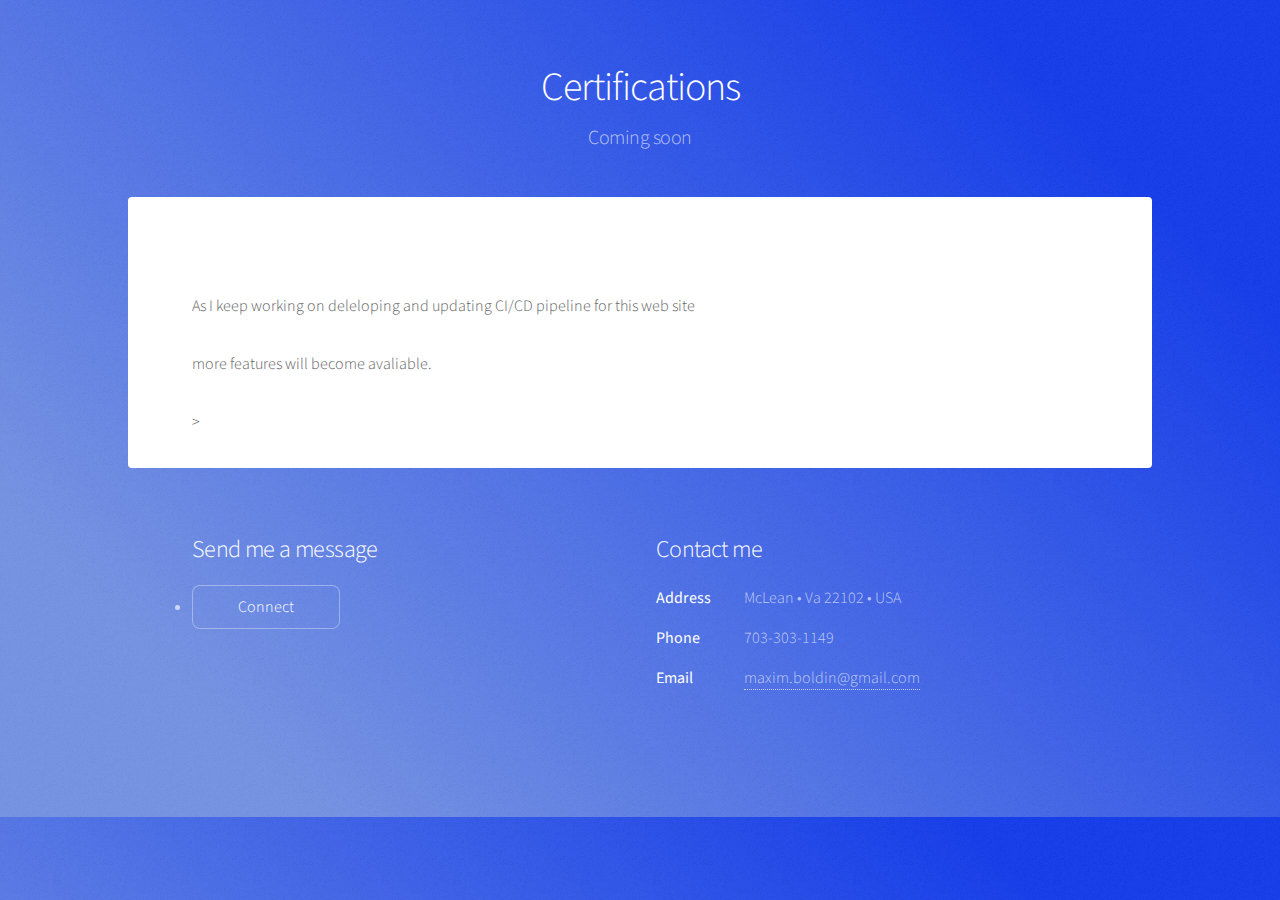
==== certifications.html @ 424fba01 "new website" ====
<!DOCTYPE HTML>
<html>
	<head>
		<title>Generic - Stellar by HTML5 UP</title>
		<meta charset="utf-8" />
		<meta name="viewport" content="width=device-width, initial-scale=1, user-scalable=no" />
		<link rel="stylesheet" href="assets/css/main.css" />
		<noscript><link rel="stylesheet" href="assets/css/noscript.css" /></noscript>
	</head>
	<body class="is-preload">

		<!-- Wrapper -->
			<div id="wrapper">

				<!-- Header -->
					<header id="header">
						<h1>Certifications</h1>
						<p> Coming soon</p>
					</header>

				<!-- Main -->
					<div id="main">

						<!-- Content -->
							<section id="content" class="main">
								
							</p> As I keep working on deleloping and updating CI/CD pipeline for this web site </p>
						</p>more features will become avaliable.</p>>
							</section>

					</div>

				<!-- Footer -->
					<footer id="footer">
						<section>
							<h2>Send me a message</h2>
							
								<li><a href="contact.html" class="button">Connect</a></li>
							</ul>
						</section>
						<section>
							<h2>Contact me</h2>
							<dl class="alt">
								<dt>Address</dt>
								<dd>McLean &bull; Va 22102 &bull; USA</dd>
								<dt>Phone</dt>
								<dd>703-303-1149</dd>
								<dt>Email</dt>
								<dd><a href="#">maxim.boldin@gmail.com</a></dd>
							</dl>
							<ul class="icons">
								
							</ul>
						</section>
					</footer>

			</div>

		<!-- Scripts -->
			<script src="assets/js/jquery.min.js"></script>
			<script src="assets/js/jquery.scrollex.min.js"></script>
			<script src="assets/js/jquery.scrolly.min.js"></script>
			<script src="assets/js/browser.min.js"></script>
			<script src="assets/js/breakpoints.min.js"></script>
			<script src="assets/js/util.js"></script>
			<script src="assets/js/main.js"></script>

	</body>
</html>
---- assets/css/main.css ----
@import url(fontawesome-all.min.css);
@import 'https://fonts.googleapis.com/css?family=Source+Sans+Pro:300,400';

/*
	Stellar by HTML5 UP
	html5up.net | @ajlkn
	Free for personal and commercial use under the CCA 3.0 license (html5up.net/license)
*/

html, body, div, span, applet, object,
iframe, h1, h2, h3, h4, h5, h6, p, blockquote,
pre, a, abbr, acronym, address, big, cite,
code, del, dfn, em, img, ins, kbd, q, s, samp,
small, strike, strong, sub, sup, tt, var, b,
u, i, center, dl, dt, dd, ol, ul, li, fieldset,
form, label, legend, table, caption, tbody,
tfoot, thead, tr, th, td, article, aside,
canvas, details, embed, figure, figcaption,
footer, header, hgroup, menu, nav, output, ruby,
section, summary, time, mark, audio, video {
	margin: 0;
	padding: 0;
	border: 0;
	font-size: 100%;
	font: inherit;
	vertical-align: baseline;}

article, aside, details, figcaption, figure,
footer, header, hgroup, menu, nav, section {
	display: block;}

body {
	line-height: 1;
}

ol, ul {
	list-style: none;
}

blockquote, q {
	quotes: none;
}

	blockquote:before, blockquote:after, q:before, q:after {
		content: '';
		content: none;
	}

table {
	border-collapse: collapse;
	border-spacing: 0;
}

body {
	-webkit-text-size-adjust: none;
}

mark {
	background-color: transparent;
	color: inherit;
}

input::-moz-focus-inner {
	border: 0;
	padding: 0;
}

input, select, textarea {
	-moz-appearance: none;
	-webkit-appearance: none;
	-ms-appearance: none;
	appearance: none;
}

/* Basic */

	@-ms-viewport {
		width: device-width;
	}

	body {
		-ms-overflow-style: scrollbar;
	}

	@media screen and (max-width: 480px) {

		html, body {
			min-width: 320px;
		}

	}

	html {
		box-sizing: border-box;
	}

	*, *:before, *:after {
		box-sizing: inherit;
	}

	body {
		background-color: #3546e7;
		background-image: url("images/overlay.png"), -moz-linear-gradient(45deg, #7693e3 15%, #133beb 85%);
		background-image: url("images/overlay.png"), -webkit-linear-gradient(45deg, #7693e3 15%, #133beb 85%);
		background-image: url("images/overlay.png"), -ms-linear-gradient(45deg, #7693e3 15%, #133beb 85%);
		background-image: url("images/overlay.png"), linear-gradient(45deg, #7693e3 15%, #133beb 85%);
	}

		body.is-preload *, body.is-preload *:before, body.is-preload *:after {
			-moz-animation: none !important;
			-webkit-animation: none !important;
			-ms-animation: none !important;
			animation: none !important;
			-moz-transition: none !important;
			-webkit-transition: none !important;
			-ms-transition: none !important;
			transition: none !important;
		}

/* Type */

	body {
		background-color: #935d8c;
		color: rgba(255, 255, 255, 0.65);
	}

	body, input, select, textarea {
		font-family: "Source Sans Pro", Helvetica, sans-serif;
		font-size: 17pt;
		font-weight: 300;
		line-height: 1.65;
	}

		@media screen and (max-width: 1680px) {

			body, input, select, textarea {
				font-size: 14pt;
			}

		}

		@media screen and (max-width: 1280px) {

			body, input, select, textarea {
				font-size: 12pt;
			}

		}

		@media screen and (max-width: 360px) {

			body, input, select, textarea {
				font-size: 11pt;
			}

		}

	a {
		-moz-transition: color 0.2s ease, border-bottom 0.2s ease;
		-webkit-transition: color 0.2s ease, border-bottom 0.2s ease;
		-ms-transition: color 0.2s ease, border-bottom 0.2s ease;
		transition: color 0.2s ease, border-bottom 0.2s ease;
		text-decoration: none;
		border-bottom: dotted 1px;
		color: inherit;
	}

		a:hover {
			border-bottom-color: transparent;
		}

	strong, b {
		font-weight: 400;
	}

	em, i {
		font-style: italic;
	}

	p {
		margin: 0 0 2em 0;
	}

		p.content {
			-moz-columns: 20em 2;
			-webkit-columns: 20em 2;
			-ms-columns: 20em 2;
			columns: 20em 2;
			-moz-column-gap: 2em;
			-webkit-column-gap: 2em;
			-ms-column-gap: 2em;
			column-gap: 2em;
			text-align: justify;
		}

	h1, h2, h3, h4, h5, h6 {
		font-weight: 300;
		line-height: 1.5;
		margin: 0 0 0.7em 0;
		letter-spacing: -0.025em;
	}

		h1 a, h2 a, h3 a, h4 a, h5 a, h6 a {
			color: inherit;
			text-decoration: none;
		}

	h1 {
		font-size: 2.5em;
		line-height: 1.2;
	}

	h2 {
		font-size: 1.5em;
	}

	h3 {
		font-size: 1.25em;
	}

	h4 {
		font-size: 1.1em;
	}

	h5 {
		font-size: 0.9em;
	}

	h6 {
		font-size: 0.7em;
	}

	@media screen and (max-width: 736px) {

		h1 {
			font-size: 2em;
		}

	}

	sub {
		font-size: 0.8em;
		position: relative;
		top: 0.5em;
	}

	sup {
		font-size: 0.8em;
		position: relative;
		top: -0.5em;
	}

	blockquote {
		border-left: solid 4px;
		font-style: italic;
		margin: 0 0 2em 0;
		padding: 0.5em 0 0.5em 2em;
	}

	code {
		border-radius: 8px;
		border: solid 1px;
		font-family: "Courier New", monospace;
		font-size: 0.9em;
		margin: 0 0.25em;
		padding: 0.25em 0.65em;
	}

	pre {
		-webkit-overflow-scrolling: touch;
		font-family: "Courier New", monospace;
		font-size: 0.9em;
		margin: 0 0 2em 0;
	}

		pre code {
			display: block;
			line-height: 1.75;
			padding: 1em 1.5em;
			overflow-x: auto;
		}

	hr {
		border: 0;
		border-bottom: solid 1px;
		margin: 2em 0;
	}

		hr.major {
			margin: 3em 0;
		}

	.align-left {
		text-align: left;
	}

	.align-center {
		text-align: center;
	}

	.align-right {
		text-align: right;
	}

	input, select, textarea {
		color: #ffffff;
	}

	a:hover {
		color: #ffffff;
	}

	strong, b {
		color: #ffffff;
	}

	h1, h2, h3, h4, h5, h6 {
		color: #ffffff;
	}

	blockquote {
		border-left-color: rgba(255, 255, 255, 0.35);
	}

	code {
		background: rgba(255, 255, 255, 0.075);
		border-color: rgba(255, 255, 255, 0.35);
	}

	hr {
		border-bottom-color: rgba(255, 255, 255, 0.35);
	}

/* Row */

	.row {
		display: flex;
		flex-wrap: wrap;
		box-sizing: border-box;
		align-items: stretch;
	}

		.row > * {
			box-sizing: border-box;
		}

		.row.gtr-uniform > * > :last-child {
			margin-bottom: 0;
		}

		.row.aln-left {
			justify-content: flex-start;
		}

		.row.aln-center {
			justify-content: center;
		}

		.row.aln-right {
			justify-content: flex-end;
		}

		.row.aln-top {
			align-items: flex-start;
		}

		.row.aln-middle {
			align-items: center;
		}

		.row.aln-bottom {
			align-items: flex-end;
		}

		.row > .imp {
			order: -1;
		}

		.row > .col-1 {
			width: 8.33333%;
		}

		.row > .off-1 {
			margin-left: 8.33333%;
		}

		.row > .col-2 {
			width: 16.66667%;
		}

		.row > .off-2 {
			margin-left: 16.66667%;
		}

		.row > .col-3 {
			width: 25%;
		}

		.row > .off-3 {
			margin-left: 25%;
		}

		.row > .col-4 {
			width: 33.33333%;
		}

		.row > .off-4 {
			margin-left: 33.33333%;
		}

		.row > .col-5 {
			width: 41.66667%;
		}

		.row > .off-5 {
			margin-left: 41.66667%;
		}

		.row > .col-6 {
			width: 50%;
		}

		.row > .off-6 {
			margin-left: 50%;
		}

		.row > .col-7 {
			width: 58.33333%;
		}

		.row > .off-7 {
			margin-left: 58.33333%;
		}

		.row > .col-8 {
			width: 66.66667%;
		}

		.row > .off-8 {
			margin-left: 66.66667%;
		}

		.row > .col-9 {
			width: 75%;
		}

		.row > .off-9 {
			margin-left: 75%;
		}

		.row > .col-10 {
			width: 83.33333%;
		}

		.row > .off-10 {
			margin-left: 83.33333%;
		}

		.row > .col-11 {
			width: 91.66667%;
		}

		.row > .off-11 {
			margin-left: 91.66667%;
		}

		.row > .col-12 {
			width: 100%;
		}

		.row > .off-12 {
			margin-left: 100%;
		}

		.row.gtr-0 {
			margin-top: 0;
			margin-left: 0em;
		}

			.row.gtr-0 > * {
				padding: 0 0 0 0em;
			}

			.row.gtr-0.gtr-uniform {
				margin-top: 0em;
			}

				.row.gtr-0.gtr-uniform > * {
					padding-top: 0em;
				}

		.row.gtr-25 {
			margin-top: 0;
			margin-left: -0.375em;
		}

			.row.gtr-25 > * {
				padding: 0 0 0 0.375em;
			}

			.row.gtr-25.gtr-uniform {
				margin-top: -0.375em;
			}

				.row.gtr-25.gtr-uniform > * {
					padding-top: 0.375em;
				}

		.row.gtr-50 {
			margin-top: 0;
			margin-left: -0.75em;
		}

			.row.gtr-50 > * {
				padding: 0 0 0 0.75em;
			}

			.row.gtr-50.gtr-uniform {
				margin-top: -0.75em;
			}

				.row.gtr-50.gtr-uniform > * {
					padding-top: 0.75em;
				}

		.row {
			margin-top: 0;
			margin-left: -1.5em;
		}

			.row > * {
				padding: 0 0 0 1.5em;
			}

			.row.gtr-uniform {
				margin-top: -1.5em;
			}

				.row.gtr-uniform > * {
					padding-top: 1.5em;
				}

		.row.gtr-150 {
			margin-top: 0;
			margin-left: -2.25em;
		}

			.row.gtr-150 > * {
				padding: 0 0 0 2.25em;
			}

			.row.gtr-150.gtr-uniform {
				margin-top: -2.25em;
			}

				.row.gtr-150.gtr-uniform > * {
					padding-top: 2.25em;
				}

		.row.gtr-200 {
			margin-top: 0;
			margin-left: -3em;
		}

			.row.gtr-200 > * {
				padding: 0 0 0 3em;
			}

			.row.gtr-200.gtr-uniform {
				margin-top: -3em;
			}

				.row.gtr-200.gtr-uniform > * {
					padding-top: 3em;
				}

		@media screen and (max-width: 1680px) {

			.row {
				display: flex;
				flex-wrap: wrap;
				box-sizing: border-box;
				align-items: stretch;
			}

				.row > * {
					box-sizing: border-box;
				}

				.row.gtr-uniform > * > :last-child {
					margin-bottom: 0;
				}

				.row.aln-left {
					justify-content: flex-start;
				}

				.row.aln-center {
					justify-content: center;
				}

				.row.aln-right {
					justify-content: flex-end;
				}

				.row.aln-top {
					align-items: flex-start;
				}

				.row.aln-middle {
					align-items: center;
				}

				.row.aln-bottom {
					align-items: flex-end;
				}

				.row > .imp-xlarge {
					order: -1;
				}

				.row > .col-1-xlarge {
					width: 8.33333%;
				}

				.row > .off-1-xlarge {
					margin-left: 8.33333%;
				}

				.row > .col-2-xlarge {
					width: 16.66667%;
				}

				.row > .off-2-xlarge {
					margin-left: 16.66667%;
				}

				.row > .col-3-xlarge {
					width: 25%;
				}

				.row > .off-3-xlarge {
					margin-left: 25%;
				}

				.row > .col-4-xlarge {
					width: 33.33333%;
				}

				.row > .off-4-xlarge {
					margin-left: 33.33333%;
				}

				.row > .col-5-xlarge {
					width: 41.66667%;
				}

				.row > .off-5-xlarge {
					margin-left: 41.66667%;
				}

				.row > .col-6-xlarge {
					width: 50%;
				}

				.row > .off-6-xlarge {
					margin-left: 50%;
				}

				.row > .col-7-xlarge {
					width: 58.33333%;
				}

				.row > .off-7-xlarge {
					margin-left: 58.33333%;
				}

				.row > .col-8-xlarge {
					width: 66.66667%;
				}

				.row > .off-8-xlarge {
					margin-left: 66.66667%;
				}

				.row > .col-9-xlarge {
					width: 75%;
				}

				.row > .off-9-xlarge {
					margin-left: 75%;
				}

				.row > .col-10-xlarge {
					width: 83.33333%;
				}

				.row > .off-10-xlarge {
					margin-left: 83.33333%;
				}

				.row > .col-11-xlarge {
					width: 91.66667%;
				}

				.row > .off-11-xlarge {
					margin-left: 91.66667%;
				}

				.row > .col-12-xlarge {
					width: 100%;
				}

				.row > .off-12-xlarge {
					margin-left: 100%;
				}

				.row.gtr-0 {
					margin-top: 0;
					margin-left: 0em;
				}

					.row.gtr-0 > * {
						padding: 0 0 0 0em;
					}

					.row.gtr-0.gtr-uniform {
						margin-top: 0em;
					}

						.row.gtr-0.gtr-uniform > * {
							padding-top: 0em;
						}

				.row.gtr-25 {
					margin-top: 0;
					margin-left: -0.375em;
				}

					.row.gtr-25 > * {
						padding: 0 0 0 0.375em;
					}

					.row.gtr-25.gtr-uniform {
						margin-top: -0.375em;
					}

						.row.gtr-25.gtr-uniform > * {
							padding-top: 0.375em;
						}

				.row.gtr-50 {
					margin-top: 0;
					margin-left: -0.75em;
				}

					.row.gtr-50 > * {
						padding: 0 0 0 0.75em;
					}

					.row.gtr-50.gtr-uniform {
						margin-top: -0.75em;
					}

						.row.gtr-50.gtr-uniform > * {
							padding-top: 0.75em;
						}

				.row {
					margin-top: 0;
					margin-left: -1.5em;
				}

					.row > * {
						padding: 0 0 0 1.5em;
					}

					.row.gtr-uniform {
						margin-top: -1.5em;
					}

						.row.gtr-uniform > * {
							padding-top: 1.5em;
						}

				.row.gtr-150 {
					margin-top: 0;
					margin-left: -2.25em;
				}

					.row.gtr-150 > * {
						padding: 0 0 0 2.25em;
					}

					.row.gtr-150.gtr-uniform {
						margin-top: -2.25em;
					}

						.row.gtr-150.gtr-uniform > * {
							padding-top: 2.25em;
						}

				.row.gtr-200 {
					margin-top: 0;
					margin-left: -3em;
				}

					.row.gtr-200 > * {
						padding: 0 0 0 3em;
					}

					.row.gtr-200.gtr-uniform {
						margin-top: -3em;
					}

						.row.gtr-200.gtr-uniform > * {
							padding-top: 3em;
						}

		}

		@media screen and (max-width: 1280px) {

			.row {
				display: flex;
				flex-wrap: wrap;
				box-sizing: border-box;
				align-items: stretch;
			}

				.row > * {
					box-sizing: border-box;
				}

				.row.gtr-uniform > * > :last-child {
					margin-bottom: 0;
				}

				.row.aln-left {
					justify-content: flex-start;
				}

				.row.aln-center {
					justify-content: center;
				}

				.row.aln-right {
					justify-content: flex-end;
				}

				.row.aln-top {
					align-items: flex-start;
				}

				.row.aln-middle {
					align-items: center;
				}

				.row.aln-bottom {
					align-items: flex-end;
				}

				.row > .imp-large {
					order: -1;
				}

				.row > .col-1-large {
					width: 8.33333%;
				}

				.row > .off-1-large {
					margin-left: 8.33333%;
				}

				.row > .col-2-large {
					width: 16.66667%;
				}

				.row > .off-2-large {
					margin-left: 16.66667%;
				}

				.row > .col-3-large {
					width: 25%;
				}

				.row > .off-3-large {
					margin-left: 25%;
				}

				.row > .col-4-large {
					width: 33.33333%;
				}

				.row > .off-4-large {
					margin-left: 33.33333%;
				}

				.row > .col-5-large {
					width: 41.66667%;
				}

				.row > .off-5-large {
					margin-left: 41.66667%;
				}

				.row > .col-6-large {
					width: 50%;
				}

				.row > .off-6-large {
					margin-left: 50%;
				}

				.row > .col-7-large {
					width: 58.33333%;
				}

				.row > .off-7-large {
					margin-left: 58.33333%;
				}

				.row > .col-8-large {
					width: 66.66667%;
				}

				.row > .off-8-large {
					margin-left: 66.66667%;
				}

				.row > .col-9-large {
					width: 75%;
				}

				.row > .off-9-large {
					margin-left: 75%;
				}

				.row > .col-10-large {
					width: 83.33333%;
				}

				.row > .off-10-large {
					margin-left: 83.33333%;
				}

				.row > .col-11-large {
					width: 91.66667%;
				}

				.row > .off-11-large {
					margin-left: 91.66667%;
				}

				.row > .col-12-large {
					width: 100%;
				}

				.row > .off-12-large {
					margin-left: 100%;
				}

				.row.gtr-0 {
					margin-top: 0;
					margin-left: 0em;
				}

					.row.gtr-0 > * {
						padding: 0 0 0 0em;
					}

					.row.gtr-0.gtr-uniform {
						margin-top: 0em;
					}

						.row.gtr-0.gtr-uniform > * {
							padding-top: 0em;
						}

				.row.gtr-25 {
					margin-top: 0;
					margin-left: -0.375em;
				}

					.row.gtr-25 > * {
						padding: 0 0 0 0.375em;
					}

					.row.gtr-25.gtr-uniform {
						margin-top: -0.375em;
					}

						.row.gtr-25.gtr-uniform > * {
							padding-top: 0.375em;
						}

				.row.gtr-50 {
					margin-top: 0;
					margin-left: -0.75em;
				}

					.row.gtr-50 > * {
						padding: 0 0 0 0.75em;
					}

					.row.gtr-50.gtr-uniform {
						margin-top: -0.75em;
					}

						.row.gtr-50.gtr-uniform > * {
							padding-top: 0.75em;
						}

				.row {
					margin-top: 0;
					margin-left: -1.5em;
				}

					.row > * {
						padding: 0 0 0 1.5em;
					}

					.row.gtr-uniform {
						margin-top: -1.5em;
					}

						.row.gtr-uniform > * {
							padding-top: 1.5em;
						}

				.row.gtr-150 {
					margin-top: 0;
					margin-left: -2.25em;
				}

					.row.gtr-150 > * {
						padding: 0 0 0 2.25em;
					}

					.row.gtr-150.gtr-uniform {
						margin-top: -2.25em;
					}

						.row.gtr-150.gtr-uniform > * {
							padding-top: 2.25em;
						}

				.row.gtr-200 {
					margin-top: 0;
					margin-left: -3em;
				}

					.row.gtr-200 > * {
						padding: 0 0 0 3em;
					}

					.row.gtr-200.gtr-uniform {
						margin-top: -3em;
					}

						.row.gtr-200.gtr-uniform > * {
							padding-top: 3em;
						}

		}

		@media screen and (max-width: 980px) {

			.row {
				display: flex;
				flex-wrap: wrap;
				box-sizing: border-box;
				align-items: stretch;
			}

				.row > * {
					box-sizing: border-box;
				}

				.row.gtr-uniform > * > :last-child {
					margin-bottom: 0;
				}

				.row.aln-left {
					justify-content: flex-start;
				}

				.row.aln-center {
					justify-content: center;
				}

				.row.aln-right {
					justify-content: flex-end;
				}

				.row.aln-top {
					align-items: flex-start;
				}

				.row.aln-middle {
					align-items: center;
				}

				.row.aln-bottom {
					align-items: flex-end;
				}

				.row > .imp-medium {
					order: -1;
				}

				.row > .col-1-medium {
					width: 8.33333%;
				}

				.row > .off-1-medium {
					margin-left: 8.33333%;
				}

				.row > .col-2-medium {
					width: 16.66667%;
				}

				.row > .off-2-medium {
					margin-left: 16.66667%;
				}

				.row > .col-3-medium {
					width: 25%;
				}

				.row > .off-3-medium {
					margin-left: 25%;
				}

				.row > .col-4-medium {
					width: 33.33333%;
				}

				.row > .off-4-medium {
					margin-left: 33.33333%;
				}

				.row > .col-5-medium {
					width: 41.66667%;
				}

				.row > .off-5-medium {
					margin-left: 41.66667%;
				}

				.row > .col-6-medium {
					width: 50%;
				}

				.row > .off-6-medium {
					margin-left: 50%;
				}

				.row > .col-7-medium {
					width: 58.33333%;
				}

				.row > .off-7-medium {
					margin-left: 58.33333%;
				}

				.row > .col-8-medium {
					width: 66.66667%;
				}

				.row > .off-8-medium {
					margin-left: 66.66667%;
				}

				.row > .col-9-medium {
					width: 75%;
				}

				.row > .off-9-medium {
					margin-left: 75%;
				}

				.row > .col-10-medium {
					width: 83.33333%;
				}

				.row > .off-10-medium {
					margin-left: 83.33333%;
				}

				.row > .col-11-medium {
					width: 91.66667%;
				}

				.row > .off-11-medium {
					margin-left: 91.66667%;
				}

				.row > .col-12-medium {
					width: 100%;
				}

				.row > .off-12-medium {
					margin-left: 100%;
				}

				.row.gtr-0 {
					margin-top: 0;
					margin-left: 0em;
				}

					.row.gtr-0 > * {
						padding: 0 0 0 0em;
					}

					.row.gtr-0.gtr-uniform {
						margin-top: 0em;
					}

						.row.gtr-0.gtr-uniform > * {
							padding-top: 0em;
						}

				.row.gtr-25 {
					margin-top: 0;
					margin-left: -0.375em;
				}

					.row.gtr-25 > * {
						padding: 0 0 0 0.375em;
					}

					.row.gtr-25.gtr-uniform {
						margin-top: -0.375em;
					}

						.row.gtr-25.gtr-uniform > * {
							padding-top: 0.375em;
						}

				.row.gtr-50 {
					margin-top: 0;
					margin-left: -0.75em;
				}

					.row.gtr-50 > * {
						padding: 0 0 0 0.75em;
					}

					.row.gtr-50.gtr-uniform {
						margin-top: -0.75em;
					}

						.row.gtr-50.gtr-uniform > * {
							padding-top: 0.75em;
						}

				.row {
					margin-top: 0;
					margin-left: -1.5em;
				}

					.row > * {
						padding: 0 0 0 1.5em;
					}

					.row.gtr-uniform {
						margin-top: -1.5em;
					}

						.row.gtr-uniform > * {
							padding-top: 1.5em;
						}

				.row.gtr-150 {
					margin-top: 0;
					margin-left: -2.25em;
				}

					.row.gtr-150 > * {
						padding: 0 0 0 2.25em;
					}

					.row.gtr-150.gtr-uniform {
						margin-top: -2.25em;
					}

						.row.gtr-150.gtr-uniform > * {
							padding-top: 2.25em;
						}

				.row.gtr-200 {
					margin-top: 0;
					margin-left: -3em;
				}

					.row.gtr-200 > * {
						padding: 0 0 0 3em;
					}

					.row.gtr-200.gtr-uniform {
						margin-top: -3em;
					}

						.row.gtr-200.gtr-uniform > * {
							padding-top: 3em;
						}

		}

		@media screen and (max-width: 736px) {

			.row {
				display: flex;
				flex-wrap: wrap;
				box-sizing: border-box;
				align-items: stretch;
			}

				.row > * {
					box-sizing: border-box;
				}

				.row.gtr-uniform > * > :last-child {
					margin-bottom: 0;
				}

				.row.aln-left {
					justify-content: flex-start;
				}

				.row.aln-center {
					justify-content: center;
				}

				.row.aln-right {
					justify-content: flex-end;
				}

				.row.aln-top {
					align-items: flex-start;
				}

				.row.aln-middle {
					align-items: center;
				}

				.row.aln-bottom {
					align-items: flex-end;
				}

				.row > .imp-small {
					order: -1;
				}

				.row > .col-1-small {
					width: 8.33333%;
				}

				.row > .off-1-small {
					margin-left: 8.33333%;
				}

				.row > .col-2-small {
					width: 16.66667%;
				}

				.row > .off-2-small {
					margin-left: 16.66667%;
				}

				.row > .col-3-small {
					width: 25%;
				}

				.row > .off-3-small {
					margin-left: 25%;
				}

				.row > .col-4-small {
					width: 33.33333%;
				}

				.row > .off-4-small {
					margin-left: 33.33333%;
				}

				.row > .col-5-small {
					width: 41.66667%;
				}

				.row > .off-5-small {
					margin-left: 41.66667%;
				}

				.row > .col-6-small {
					width: 50%;
				}

				.row > .off-6-small {
					margin-left: 50%;
				}

				.row > .col-7-small {
					width: 58.33333%;
				}

				.row > .off-7-small {
					margin-left: 58.33333%;
				}

				.row > .col-8-small {
					width: 66.66667%;
				}

				.row > .off-8-small {
					margin-left: 66.66667%;
				}

				.row > .col-9-small {
					width: 75%;
				}

				.row > .off-9-small {
					margin-left: 75%;
				}

				.row > .col-10-small {
					width: 83.33333%;
				}

				.row > .off-10-small {
					margin-left: 83.33333%;
				}

				.row > .col-11-small {
					width: 91.66667%;
				}

				.row > .off-11-small {
					margin-left: 91.66667%;
				}

				.row > .col-12-small {
					width: 100%;
				}

				.row > .off-12-small {
					margin-left: 100%;
				}

				.row.gtr-0 {
					margin-top: 0;
					margin-left: 0em;
				}

					.row.gtr-0 > * {
						padding: 0 0 0 0em;
					}

					.row.gtr-0.gtr-uniform {
						margin-top: 0em;
					}

						.row.gtr-0.gtr-uniform > * {
							padding-top: 0em;
						}

				.row.gtr-25 {
					margin-top: 0;
					margin-left: -0.25em;
				}

					.row.gtr-25 > * {
						padding: 0 0 0 0.25em;
					}

					.row.gtr-25.gtr-uniform {
						margin-top: -0.25em;
					}

						.row.gtr-25.gtr-uniform > * {
							padding-top: 0.25em;
						}

				.row.gtr-50 {
					margin-top: 0;
					margin-left: -0.5em;
				}

					.row.gtr-50 > * {
						padding: 0 0 0 0.5em;
					}

					.row.gtr-50.gtr-uniform {
						margin-top: -0.5em;
					}

						.row.gtr-50.gtr-uniform > * {
							padding-top: 0.5em;
						}

				.row {
					margin-top: 0;
					margin-left: -1em;
				}

					.row > * {
						padding: 0 0 0 1em;
					}

					.row.gtr-uniform {
						margin-top: -1em;
					}

						.row.gtr-uniform > * {
							padding-top: 1em;
						}

				.row.gtr-150 {
					margin-top: 0;
					margin-left: -1.5em;
				}

					.row.gtr-150 > * {
						padding: 0 0 0 1.5em;
					}

					.row.gtr-150.gtr-uniform {
						margin-top: -1.5em;
					}

						.row.gtr-150.gtr-uniform > * {
							padding-top: 1.5em;
						}

				.row.gtr-200 {
					margin-top: 0;
					margin-left: -2em;
				}

					.row.gtr-200 > * {
						padding: 0 0 0 2em;
					}

					.row.gtr-200.gtr-uniform {
						margin-top: -2em;
					}

						.row.gtr-200.gtr-uniform > * {
							padding-top: 2em;
						}

		}

		@media screen and (max-width: 480px) {

			.row {
				display: flex;
				flex-wrap: wrap;
				box-sizing: border-box;
				align-items: stretch;
			}

				.row > * {
					box-sizing: border-box;
				}

				.row.gtr-uniform > * > :last-child {
					margin-bottom: 0;
				}

				.row.aln-left {
					justify-content: flex-start;
				}

				.row.aln-center {
					justify-content: center;
				}

				.row.aln-right {
					justify-content: flex-end;
				}

				.row.aln-top {
					align-items: flex-start;
				}

				.row.aln-middle {
					align-items: center;
				}

				.row.aln-bottom {
					align-items: flex-end;
				}

				.row > .imp-xsmall {
					order: -1;
				}

				.row > .col-1-xsmall {
					width: 8.33333%;
				}

				.row > .off-1-xsmall {
					margin-left: 8.33333%;
				}

				.row > .col-2-xsmall {
					width: 16.66667%;
				}

				.row > .off-2-xsmall {
					margin-left: 16.66667%;
				}

				.row > .col-3-xsmall {
					width: 25%;
				}

				.row > .off-3-xsmall {
					margin-left: 25%;
				}

				.row > .col-4-xsmall {
					width: 33.33333%;
				}

				.row > .off-4-xsmall {
					margin-left: 33.33333%;
				}

				.row > .col-5-xsmall {
					width: 41.66667%;
				}

				.row > .off-5-xsmall {
					margin-left: 41.66667%;
				}

				.row > .col-6-xsmall {
					width: 50%;
				}

				.row > .off-6-xsmall {
					margin-left: 50%;
				}

				.row > .col-7-xsmall {
					width: 58.33333%;
				}

				.row > .off-7-xsmall {
					margin-left: 58.33333%;
				}

				.row > .col-8-xsmall {
					width: 66.66667%;
				}

				.row > .off-8-xsmall {
					margin-left: 66.66667%;
				}

				.row > .col-9-xsmall {
					width: 75%;
				}

				.row > .off-9-xsmall {
					margin-left: 75%;
				}

				.row > .col-10-xsmall {
					width: 83.33333%;
				}

				.row > .off-10-xsmall {
					margin-left: 83.33333%;
				}

				.row > .col-11-xsmall {
					width: 91.66667%;
				}

				.row > .off-11-xsmall {
					margin-left: 91.66667%;
				}

				.row > .col-12-xsmall {
					width: 100%;
				}

				.row > .off-12-xsmall {
					margin-left: 100%;
				}

				.row.gtr-0 {
					margin-top: 0;
					margin-left: 0em;
				}

					.row.gtr-0 > * {
						padding: 0 0 0 0em;
					}

					.row.gtr-0.gtr-uniform {
						margin-top: 0em;
					}

						.row.gtr-0.gtr-uniform > * {
							padding-top: 0em;
						}

				.row.gtr-25 {
					margin-top: 0;
					margin-left: -0.3125em;
				}

					.row.gtr-25 > * {
						padding: 0 0 0 0.3125em;
					}

					.row.gtr-25.gtr-uniform {
						margin-top: -0.3125em;
					}

						.row.gtr-25.gtr-uniform > * {
							padding-top: 0.3125em;
						}

				.row.gtr-50 {
					margin-top: 0;
					margin-left: -0.625em;
				}

					.row.gtr-50 > * {
						padding: 0 0 0 0.625em;
					}

					.row.gtr-50.gtr-uniform {
						margin-top: -0.625em;
					}

						.row.gtr-50.gtr-uniform > * {
							padding-top: 0.625em;
						}

				.row {
					margin-top: 0;
					margin-left: -1.25em;
				}

					.row > * {
						padding: 0 0 0 1.25em;
					}

					.row.gtr-uniform {
						margin-top: -1.25em;
					}

						.row.gtr-uniform > * {
							padding-top: 1.25em;
						}

				.row.gtr-150 {
					margin-top: 0;
					margin-left: -1.875em;
				}

					.row.gtr-150 > * {
						padding: 0 0 0 1.875em;
					}

					.row.gtr-150.gtr-uniform {
						margin-top: -1.875em;
					}

						.row.gtr-150.gtr-uniform > * {
							padding-top: 1.875em;
						}

				.row.gtr-200 {
					margin-top: 0;
					margin-left: -2.5em;
				}

					.row.gtr-200 > * {
						padding: 0 0 0 2.5em;
					}

					.row.gtr-200.gtr-uniform {
						margin-top: -2.5em;
					}

						.row.gtr-200.gtr-uniform > * {
							padding-top: 2.5em;
						}

		}

/* Box */

	.box {
		border-radius: 8px;
		border: solid;
		margin-bottom: 2em;
		padding: 1.5em;
	}

		.box > :last-child,
		.box > :last-child > :last-child,
		.box > :last-child > :last-child > :last-child {
			margin-bottom: 0;
		}

		.box.alt {
			border: 0;
			border-radius: 0;
			padding: 0;
		}

	.box {
		border-color: rgba(255, 255, 255, 0.35);
	}

/* Button */

	input[type="submit"],
	input[type="reset"],
	input[type="button"],
	button,
	.button {
		-moz-appearance: none;
		-webkit-appearance: none;
		-ms-appearance: none;
		appearance: none;
		-moz-transition: background-color 0.2s ease-in-out, color 0.2s ease-in-out;
		-webkit-transition: background-color 0.2s ease-in-out, color 0.2s ease-in-out;
		-ms-transition: background-color 0.2s ease-in-out, color 0.2s ease-in-out;
		transition: background-color 0.2s ease-in-out, color 0.2s ease-in-out;
		border-radius: 8px;
		border: 0;
		cursor: pointer;
		display: inline-block;
		font-weight: 300;
		height: 2.75em;
		line-height: 2.75em;
		min-width: 9.25em;
		padding: 0 1.5em;
		text-align: center;
		text-decoration: none;
		white-space: nowrap;
	}

		input[type="submit"].icon,
		input[type="reset"].icon,
		input[type="button"].icon,
		button.icon,
		.button.icon {
			padding-left: 1.35em;
		}

			input[type="submit"].icon:before,
			input[type="reset"].icon:before,
			input[type="button"].icon:before,
			button.icon:before,
			.button.icon:before {
				margin-right: 0.5em;
			}

		input[type="submit"].fit,
		input[type="reset"].fit,
		input[type="button"].fit,
		button.fit,
		.button.fit {
			width: 100%;
		}

		input[type="submit"].small,
		input[type="reset"].small,
		input[type="button"].small,
		button.small,
		.button.small {
			font-size: 0.8em;
		}

		input[type="submit"].large,
		input[type="reset"].large,
		input[type="button"].large,
		button.large,
		.button.large {
			font-size: 1.35em;
		}

		input[type="submit"].disabled, input[type="submit"]:disabled,
		input[type="reset"].disabled,
		input[type="reset"]:disabled,
		input[type="button"].disabled,
		input[type="button"]:disabled,
		button.disabled,
		button:disabled,
		.button.disabled,
		.button:disabled {
			pointer-events: none;
			opacity: 0.25;
		}

		@media screen and (max-width: 736px) {

			input[type="submit"],
			input[type="reset"],
			input[type="button"],
			button,
			.button {
				min-width: 0;
			}

		}

	input[type="submit"],
	input[type="reset"],
	input[type="button"],
	button,
	.button {
		background-color: transparent;
		box-shadow: inset 0 0 0 1px rgba(255, 255, 255, 0.35);
		color: #ffffff !important;
	}

		input[type="submit"]:hover,
		input[type="reset"]:hover,
		input[type="button"]:hover,
		button:hover,
		.button:hover {
			background-color: rgba(255, 255, 255, 0.075);
		}

		input[type="submit"]:active,
		input[type="reset"]:active,
		input[type="button"]:active,
		button:active,
		.button:active {
			background-color: rgba(255, 255, 255, 0.2);
		}

		input[type="submit"].icon:before,
		input[type="reset"].icon:before,
		input[type="button"].icon:before,
		button.icon:before,
		.button.icon:before {
			color: rgba(255, 255, 255, 0.5);
		}

		input[type="submit"].primary,
		input[type="reset"].primary,
		input[type="button"].primary,
		button.primary,
		.button.primary {
			background-color: #8cc9f0;
			color: #ffffff !important;
			box-shadow: none;
		}

			input[type="submit"].primary:hover,
			input[type="reset"].primary:hover,
			input[type="button"].primary:hover,
			button.primary:hover,
			.button.primary:hover {
				background-color: #9acff2;
			}

			input[type="submit"].primary:active,
			input[type="reset"].primary:active,
			input[type="button"].primary:active,
			button.primary:active,
			.button.primary:active {
				background-color: #7ec3ee;
			}

			input[type="submit"].primary.icon:before,
			input[type="reset"].primary.icon:before,
			input[type="button"].primary.icon:before,
			button.primary.icon:before,
			.button.primary.icon:before {
				color: #ffffff !important;
			}

/* Form */

	form {
		margin: 0 0 2em 0;
	}

	label {
		display: block;
		font-size: 0.9em;
		font-weight: 400;
		margin: 0 0 1em 0;
	}

	input[type="text"],
	input[type="password"],
	input[type="email"],
	select,
	textarea {
		-moz-appearance: none;
		-webkit-appearance: none;
		-ms-appearance: none;
		appearance: none;
		border-radius: 8px;
		border: solid 1px;
		color: inherit;
		display: block;
		outline: 0;
		padding: 0 1em;
		text-decoration: none;
		width: 100%;
	}

		input[type="text"]:invalid,
		input[type="password"]:invalid,
		input[type="email"]:invalid,
		select:invalid,
		textarea:invalid {
			box-shadow: none;
		}

	select {
		background-size: 1.25rem;
		background-repeat: no-repeat;
		background-position: calc(100% - 1rem) center;
		height: 2.75em;
		padding-right: 2.75em;
		text-overflow: ellipsis;
	}

		select:focus::-ms-value {
			background-color: transparent;
		}

		select::-ms-expand {
			display: none;
		}

	input[type="text"],
	input[type="password"],
	input[type="email"],
	select {
		height: 2.75em;
	}

	textarea {
		padding: 0.75em 1em;
	}

	input[type="checkbox"],
	input[type="radio"] {
		-moz-appearance: none;
		-webkit-appearance: none;
		-ms-appearance: none;
		appearance: none;
		display: block;
		float: left;
		margin-right: -2em;
		opacity: 0;
		width: 1em;
		z-index: -1;
	}

		input[type="checkbox"] + label,
		input[type="radio"] + label {
			text-decoration: none;
			cursor: pointer;
			display: inline-block;
			font-size: 1em;
			font-weight: 300;
			padding-left: 2.4em;
			padding-right: 0.75em;
			position: relative;
		}

			input[type="checkbox"] + label:before,
			input[type="radio"] + label:before {
				-moz-osx-font-smoothing: grayscale;
				-webkit-font-smoothing: antialiased;
				display: inline-block;
				font-style: normal;
				font-variant: normal;
				text-rendering: auto;
				line-height: 1;
				text-transform: none !important;
				font-family: 'Font Awesome 5 Free';
				font-weight: 900;
			}

			input[type="checkbox"] + label:before,
			input[type="radio"] + label:before {
				border-radius: 8px;
				border: solid 1px;
				content: '';
				display: inline-block;
				font-size: 0.8em;
				height: 2.0625em;
				left: 0;
				line-height: 2.0625em;
				position: absolute;
				text-align: center;
				top: 0;
				width: 2.0625em;
			}

		input[type="checkbox"]:checked + label:before,
		input[type="radio"]:checked + label:before {
			content: '\f00c';
		}

	input[type="checkbox"] + label:before {
		border-radius: 8px;
	}

	input[type="radio"] + label:before {
		border-radius: 100%;
	}

	::-webkit-input-placeholder {
		opacity: 1.0;
	}

	:-moz-placeholder {
		opacity: 1.0;
	}

	::-moz-placeholder {
		opacity: 1.0;
	}

	:-ms-input-placeholder {
		opacity: 1.0;
	}

	label {
		color: #ffffff;
	}

	input[type="text"],
	input[type="password"],
	input[type="email"],
	select,
	textarea {
		background-color: rgba(255, 255, 255, 0.075);
		border-color: rgba(255, 255, 255, 0.35);
	}

		input[type="text"]:focus,
		input[type="password"]:focus,
		input[type="email"]:focus,
		select:focus,
		textarea:focus {
			border-color: #8cc9f0;
			box-shadow: 0 0 0 1px #8cc9f0;
		}

	select {
		background-image: url("data:image/svg+xml;charset=utf8,%3Csvg xmlns='http://www.w3.org/2000/svg' width='40' height='40' preserveAspectRatio='none' viewBox='0 0 40 40'%3E%3Cpath d='M9.4,12.3l10.4,10.4l10.4-10.4c0.2-0.2,0.5-0.4,0.9-0.4c0.3,0,0.6,0.1,0.9,0.4l3.3,3.3c0.2,0.2,0.4,0.5,0.4,0.9 c0,0.4-0.1,0.6-0.4,0.9L20.7,31.9c-0.2,0.2-0.5,0.4-0.9,0.4c-0.3,0-0.6-0.1-0.9-0.4L4.3,17.3c-0.2-0.2-0.4-0.5-0.4-0.9 c0-0.4,0.1-0.6,0.4-0.9l3.3-3.3c0.2-0.2,0.5-0.4,0.9-0.4S9.1,12.1,9.4,12.3z' fill='rgba(255, 255, 255, 0.35)' /%3E%3C/svg%3E");
	}

		select option {
			color: #ffffff;
			background: #935d8c;
		}

	input[type="checkbox"] + label,
	input[type="radio"] + label {
		color: rgba(255, 255, 255, 0.65);
	}

		input[type="checkbox"] + label:before,
		input[type="radio"] + label:before {
			background: rgba(255, 255, 255, 0.075);
			border-color: rgba(255, 255, 255, 0.35);
		}

	input[type="checkbox"]:checked + label:before,
	input[type="radio"]:checked + label:before {
		background-color: #ffffff;
		border-color: #ffffff;
		color: #935d8c;
	}

	input[type="checkbox"]:focus + label:before,
	input[type="radio"]:focus + label:before {
		border-color: #8cc9f0;
		box-shadow: 0 0 0 1px #8cc9f0;
	}

	::-webkit-input-placeholder {
		color: rgba(255, 255, 255, 0.5) !important;
	}

	:-moz-placeholder {
		color: rgba(255, 255, 255, 0.5) !important;
	}

	::-moz-placeholder {
		color: rgba(255, 255, 255, 0.5) !important;
	}

	:-ms-input-placeholder {
		color: rgba(255, 255, 255, 0.5) !important;
	}

	.formerize-placeholder {
		color: rgba(255, 255, 255, 0.5) !important;
	}

/* Icon */

	.icon {
		text-decoration: none;
		-moz-transition: background-color 0.2s ease-in-out, color 0.2s ease-in-out;
		-webkit-transition: background-color 0.2s ease-in-out, color 0.2s ease-in-out;
		-ms-transition: background-color 0.2s ease-in-out, color 0.2s ease-in-out;
		transition: background-color 0.2s ease-in-out, color 0.2s ease-in-out;
		border-bottom: none;
		position: relative;
	}

		.icon:before {
			-moz-osx-font-smoothing: grayscale;
			-webkit-font-smoothing: antialiased;
			display: inline-block;
			font-style: normal;
			font-variant: normal;
			text-rendering: auto;
			line-height: 1;
			text-transform: none !important;
			font-family: 'Font Awesome 5 Free';
			font-weight: 400;
		}

		.icon > .label {
			display: none;
		}

		.icon:before {
			line-height: solid;
		}

		.icon.solid:before {
			font-weight: 900;
		}

		.icon.brands:before {
			font-family: 'Font Awesome 5 Brands';
		}

		.icon.major {
			border: solid 1px;
			display: inline-block;
			border-radius: 100%;
			padding: 0.65em;
			margin: 0 0 2em 0;
			cursor: default;
		}

			.icon.major:before {
				display: inline-block;
				font-size: 6.25rem;
				width: 2.25em;
				height: 2.25em;
				line-height: 2.2em;
				border-radius: 100%;
				border: solid 1px;
				text-align: center;
			}

		.icon.alt {
			display: inline-block;
			border: solid 1px;
			border-radius: 100%;
		}

			.icon.alt:before {
				display: block;
				font-size: 1.25em;
				width: 2em;
				height: 2em;
				text-align: center;
				line-height: 2em;
			}

		.icon.style1 {
			color: #efa8b0;
		}

		.icon.style2 {
			color: #c79cc8;
		}

		.icon.style3 {
			color: #a89cc8;
		}

		.icon.style4 {
			color: #9bb2e1;
		}

		.icon.style5 {
			color: #8cc9f0;
		}

		@media screen and (max-width: 1680px) {

			.icon.major:before {
				font-size: 5.5rem;
			}

		}

		@media screen and (max-width: 1280px) {

			.icon.major:before {
				font-size: 4.75rem;
			}

		}

		@media screen and (max-width: 736px) {

			.icon.major {
				margin: 0 0 1.5em 0;
				padding: 0.35em;
			}

				.icon.major:before {
					font-size: 3.5rem;
				}

		}

	.icon.major {
		border-color: rgba(255, 255, 255, 0.35);
	}

		.icon.major:before {
			border-color: rgba(255, 255, 255, 0.35);
		}

	.icon.alt {
		border-color: rgba(255, 255, 255, 0.35);
		color: #ffffff;
	}

		.icon.alt:hover {
			background-color: rgba(255, 255, 255, 0.075);
		}

		.icon.alt:active {
			background-color: rgba(255, 255, 255, 0.2);
		}

/* Image */

	.image {
		border-radius: 8px;
		border: 0;
		display: inline-block;
		position: relative;
	}

		.image img {
			border-radius: 8px;
			display: block;
		}

		.image.left, .image.right {
			max-width: 40%;
		}

			.image.left img, .image.right img {
				width: 100%;
			}

		.image.left {
			float: left;
			margin: 0 1.5em 1em 0;
			top: 0.25em;
		}

		.image.right {
			float: right;
			margin: 0 0 1em 1.5em;
			top: 0.25em;
		}

		.image.fit {
			display: block;
			margin: 0 0 2em 0;
			width: 100%;
		}

			.image.fit img {
				width: 100%;
			}

		.image.main {
			display: block;
			margin: 0 0 3em 0;
			width: 100%;
		}

			.image.main img {
				width: 100%;
			}

/* List */

	ol {
		list-style: decimal;
		margin: 0 0 2em 0;
		padding-left: 1.25em;
	}

		ol li {
			padding-left: 0.25em;
		}

	ul {
		list-style: disc;
		margin: 0 0 2em 0;
		padding-left: 1em;
	}

		ul li {
			padding-left: 0.5em;
		}

		ul.alt {
			list-style: none;
			padding-left: 0;
		}

			ul.alt li {
				border-top: solid 1px;
				padding: 0.5em 0;
			}

				ul.alt li:first-child {
					border-top: 0;
					padding-top: 0;
				}

	dl {
		margin: 0 0 2em 0;
	}

		dl dt {
			display: block;
			font-weight: 400;
			margin: 0 0 1em 0;
		}

		dl dd {
			margin-left: 2em;
		}

		dl.alt dt {
			display: block;
			width: 3em;
			margin: 0;
			clear: left;
			float: left;
		}

		dl.alt dd {
			margin: 0 0 0.85em 5.5em;
		}

		dl.alt:after {
			content: '';
			display: block;
			clear: both;
		}

	ul.alt li {
		border-top-color: rgba(255, 255, 255, 0.35);
	}

	dl dt {
		color: #ffffff;
	}

/* Actions */

	ul.actions {
		display: -moz-flex;
		display: -webkit-flex;
		display: -ms-flex;
		display: flex;
		cursor: default;
		list-style: none;
		margin-left: -1em;
		padding-left: 0;
	}

		ul.actions li {
			padding: 0 0 0 1em;
			vertical-align: middle;
		}

		ul.actions.special {
			-moz-justify-content: center;
			-webkit-justify-content: center;
			-ms-justify-content: center;
			justify-content: center;
			width: 100%;
			margin-left: 0;
		}

			ul.actions.special li:first-child {
				padding-left: 0;
			}

		ul.actions.stacked {
			-moz-flex-direction: column;
			-webkit-flex-direction: column;
			-ms-flex-direction: column;
			flex-direction: column;
			margin-left: 0;
		}

			ul.actions.stacked li {
				padding: 1.3em 0 0 0;
			}

				ul.actions.stacked li:first-child {
					padding-top: 0;
				}

		ul.actions.fit {
			width: calc(100% + 1em);
		}

			ul.actions.fit li {
				-moz-flex-grow: 1;
				-webkit-flex-grow: 1;
				-ms-flex-grow: 1;
				flex-grow: 1;
				-moz-flex-shrink: 1;
				-webkit-flex-shrink: 1;
				-ms-flex-shrink: 1;
				flex-shrink: 1;
				width: 100%;
			}

				ul.actions.fit li > * {
					width: 100%;
				}

			ul.actions.fit.stacked {
				width: 100%;
			}

		@media screen and (max-width: 480px) {

			ul.actions:not(.fixed) {
				-moz-flex-direction: column;
				-webkit-flex-direction: column;
				-ms-flex-direction: column;
				flex-direction: column;
				margin-left: 0;
				width: 100% !important;
			}

				ul.actions:not(.fixed) li {
					-moz-flex-grow: 1;
					-webkit-flex-grow: 1;
					-ms-flex-grow: 1;
					flex-grow: 1;
					-moz-flex-shrink: 1;
					-webkit-flex-shrink: 1;
					-ms-flex-shrink: 1;
					flex-shrink: 1;
					padding: 1em 0 0 0;
					text-align: center;
					width: 100%;
				}

					ul.actions:not(.fixed) li > * {
						width: 100%;
					}

					ul.actions:not(.fixed) li:first-child {
						padding-top: 0;
					}

					ul.actions:not(.fixed) li input[type="submit"],
					ul.actions:not(.fixed) li input[type="reset"],
					ul.actions:not(.fixed) li input[type="button"],
					ul.actions:not(.fixed) li button,
					ul.actions:not(.fixed) li .button {
						width: 100%;
					}

						ul.actions:not(.fixed) li input[type="submit"].icon:before,
						ul.actions:not(.fixed) li input[type="reset"].icon:before,
						ul.actions:not(.fixed) li input[type="button"].icon:before,
						ul.actions:not(.fixed) li button.icon:before,
						ul.actions:not(.fixed) li .button.icon:before {
							margin-left: -0.5rem;
						}

		}

/* Icons */

	ul.icons {
		cursor: default;
		list-style: none;
		padding-left: 0;
	}

		ul.icons li {
			display: inline-block;
			padding: 0 0.65em 0 0;
		}

			ul.icons li:last-child {
				padding-right: 0 !important;
			}

/* Section/Article */

	section.special, article.special {
		text-align: center;
	}

	header.major {
		margin-bottom: 3em;
	}

		header.major h2 {
			font-size: 2em;
		}

			header.major h2:after {
				display: block;
				content: '';
				width: 3.25em;
				height: 2px;
				margin: 0.7em 0 1em 0;
				border-radius: 2px;
			}

				section.special header.major h2:after, article.special header.major h2:after {
					margin-left: auto;
					margin-right: auto;
				}

		header.major p {
			font-size: 1.25em;
			letter-spacing: -0.025em;
		}

		header.major.special {
			text-align: center;
		}

			header.major.special h2:after {
				margin-left: auto;
				margin-right: auto;
			}

	footer.major {
		margin-top: 3em;
	}

	@media screen and (max-width: 736px) {

		header.major {
			margin-bottom: 0;
		}

			header.major h2 {
				font-size: 1.5em;
			}

			header.major p {
				font-size: 1em;
				letter-spacing: 0;
			}

				header.major p br {
					display: none;
				}

		footer.major {
			margin-top: 0;
		}

	}

	header.major h2:after {
		background-color: rgba(255, 255, 255, 0.35);
	}

/* Table */

	.table-wrapper {
		-webkit-overflow-scrolling: touch;
		overflow-x: auto;
	}

	table {
		margin: 0 0 2em 0;
		width: 100%;
	}

		table tbody tr {
			border: solid 1px;
			border-left: 0;
			border-right: 0;
		}

		table td {
			padding: 0.75em 0.75em;
		}

		table th {
			font-size: 0.9em;
			font-weight: 400;
			padding: 0 0.75em 0.75em 0.75em;
			text-align: left;
		}

		table thead {
			border-bottom: solid 2px;
		}

		table tfoot {
			border-top: solid 2px;
		}

		table.alt {
			border-collapse: separate;
		}

			table.alt tbody tr td {
				border: solid 1px;
				border-left-width: 0;
				border-top-width: 0;
			}

				table.alt tbody tr td:first-child {
					border-left-width: 1px;
				}

			table.alt tbody tr:first-child td {
				border-top-width: 1px;
			}

			table.alt thead {
				border-bottom: 0;
			}

			table.alt tfoot {
				border-top: 0;
			}

	table tbody tr {
		border-color: rgba(255, 255, 255, 0.35);
	}

		table tbody tr:nth-child(2n + 1) {
			background-color: rgba(255, 255, 255, 0.075);
		}

	table th {
		color: #ffffff;
	}

	table thead {
		border-bottom-color: rgba(255, 255, 255, 0.35);
	}

	table tfoot {
		border-top-color: rgba(255, 255, 255, 0.35);
	}

	table.alt tbody tr td {
		border-color: rgba(255, 255, 255, 0.35);
	}

/* Features */

	.features {
		display: -moz-flex;
		display: -webkit-flex;
		display: -ms-flex;
		display: flex;
		-moz-flex-wrap: wrap;
		-webkit-flex-wrap: wrap;
		-ms-flex-wrap: wrap;
		flex-wrap: wrap;
		-moz-justify-content: center;
		-webkit-justify-content: center;
		-ms-justify-content: center;
		justify-content: center;
		width: calc(100% + 2em);
		margin: 0 0 3em -2em;
		padding: 0;
		list-style: none;
	}

		.features li {
			width: calc(33.33333% - 2em);
			margin-left: 2em;
			margin-top: 3em;
			padding: 0;
		}

			.features li:nth-child(1), .features li:nth-child(2), .features li:nth-child(3) {
				margin-top: 0;
			}

			.features li > :last-child {
				margin-bottom: 0;
			}

		@media screen and (max-width: 980px) {

			.features li {
				width: calc(50% - 2em);
			}

				.features li:nth-child(3) {
					margin-top: 3em;
				}

		}

		@media screen and (max-width: 736px) {

			.features {
				width: 100%;
				margin: 0 0 2em 0;
			}

				.features li {
					width: 100%;
					margin-left: 0;
					margin-top: 2em;
				}

					.features li:nth-child(2), .features li:nth-child(3) {
						margin-top: 2em;
					}

		}

/* Statistics */

	.statistics {
		display: -moz-flex;
		display: -webkit-flex;
		display: -ms-flex;
		display: flex;
		width: 100%;
		margin: 0 0 3em 0;
		padding: 0;
		list-style: none;
		cursor: default;
	}

		.statistics li {
			-moz-flex: 1;
			-webkit-flex: 1;
			-ms-flex: 1;
			flex: 1;
			padding: 1.5em;
			color: #ffffff;
			text-align: center;
		}

			.statistics li.style1 {
				background-color: #efa8b0;
			}

			.statistics li.style2 {
				background-color: #c79cc8;
			}

			.statistics li.style3 {
				background-color: #a89cc8;
			}

			.statistics li.style4 {
				background-color: #9bb2e1;
			}

			.statistics li.style5 {
				background-color: #8cc9f0;
			}

			.statistics li strong, .statistics li b {
				display: block;
				font-size: 2em;
				line-height: 1.1;
				color: inherit !important;
				font-weight: 300;
				letter-spacing: -0.025em;
			}

			.statistics li:first-child {
				border-top-left-radius: 8px;
				border-bottom-left-radius: 8px;
			}

			.statistics li:last-child {
				border-top-right-radius: 8px;
				border-bottom-right-radius: 8px;
			}

			.statistics li .icon {
				display: inline-block;
			}

				.statistics li .icon:before {
					font-size: 2.75rem;
					line-height: 1.3;
				}

		@media screen and (max-width: 980px) {

			.statistics li strong, .statistics li b {
				font-size: 1.5em;
			}

		}

		@media screen and (max-width: 736px) {

			.statistics {
				display: block;
				width: 20em;
				max-width: 100%;
				margin: 0 auto 2em auto;
			}

				.statistics li:first-child {
					border-bottom-left-radius: 0;
					border-top-right-radius: 8px;
				}

				.statistics li:last-child {
					border-top-right-radius: 0;
					border-bottom-left-radius: 8px;
				}

				.statistics li .icon:before {
					font-size: 3.75rem;
				}

				.statistics li strong, .statistics li b {
					font-size: 2.5em;
				}

		}

/* Spotlight */

	.spotlight {
		display: -moz-flex;
		display: -webkit-flex;
		display: -ms-flex;
		display: flex;
		-moz-align-items: center;
		-webkit-align-items: center;
		-ms-align-items: center;
		align-items: center;
		margin: 0 0 2em 0;
	}

		.spotlight .content {
			-moz-flex: 1;
			-webkit-flex: 1;
			-ms-flex: 1;
			flex: 1;
		}

			.spotlight .content > :last-child {
				margin-bottom: 0;
			}

			.spotlight .content header.major {
				margin: 0 0 2em 0;
			}

		.spotlight .image {
			display: inline-block;
			margin-left: 4em;
			padding: 0.65em;
			border-radius: 100%;
			border: solid 1px;
		}

			.spotlight .image img {
				display: block;
				border-radius: 100%;
				width: 16em;
			}

		@media screen and (max-width: 980px) {

			.spotlight {
				-moz-flex-direction: column-reverse;
				-webkit-flex-direction: column-reverse;
				-ms-flex-direction: column-reverse;
				flex-direction: column-reverse;
				text-align: center;
			}

				.spotlight .content {
					-moz-flex: 0 1 auto;
					-webkit-flex: 0 1 auto;
					-ms-flex: 0 1 auto;
					flex: 0 1 auto;
					width: 100%;
				}

					.spotlight .content header.major h2:after {
						margin-left: auto;
						margin-right: auto;
					}

					.spotlight .content .actions {
						-moz-justify-content: center;
						-webkit-justify-content: center;
						-ms-justify-content: center;
						justify-content: center;
						width: calc(100% + 1em);
					}

				.spotlight .image {
					-moz-flex: 0 1 auto;
					-webkit-flex: 0 1 auto;
					-ms-flex: 0 1 auto;
					flex: 0 1 auto;
					margin-left: 0;
					margin-bottom: 2em;
				}

		}

		@media screen and (max-width: 736px) {

			.spotlight .image {
				padding: 0.35em;
			}

				.spotlight .image img {
					width: 12em;
				}

		}

	.spotlight .image {
		border-color: rgba(255, 255, 255, 0.35);
	}

/* Header */

	#header {
		padding: 5em 5em 1em 5em ;
		text-align: center;
	}

		#header h1 {
			margin: 0 0 0.25em 0;
		}

		#header p {
			font-size: 1.25em;
			letter-spacing: -0.025em;
		}

		#header.alt {
			padding: 7em 5em 4em 5em ;
		}

			#header.alt h1 {
				font-size: 3.25em;
			}

			#header.alt > * {
				-moz-transition: opacity 3s ease;
				-webkit-transition: opacity 3s ease;
				-ms-transition: opacity 3s ease;
				transition: opacity 3s ease;
				-moz-transition-delay: 0.5s;
				-webkit-transition-delay: 0.5s;
				-ms-transition-delay: 0.5s;
				transition-delay: 0.5s;
				opacity: 1;
			}

			#header.alt .logo {
				-moz-transition: opacity 1.25s ease, -moz-transform 0.5s ease;
				-webkit-transition: opacity 1.25s ease, -webkit-transform 0.5s ease;
				-ms-transition: opacity 1.25s ease, -ms-transform 0.5s ease;
				transition: opacity 1.25s ease, transform 0.5s ease;
				-moz-transition-delay: 0s;
				-webkit-transition-delay: 0s;
				-ms-transition-delay: 0s;
				transition-delay: 0s;
				display: block;
				margin: 0 0 1.5em 0;
			}

				#header.alt .logo img {
					display: block;
					margin: 0 auto;
					max-width: 75%;
				}

		@media screen and (max-width: 1280px) {

			#header {
				padding: 4em 4em 0.1em 4em ;
			}

				#header.alt {
					padding: 6em 4em 3em 4em ;
				}

		}

		@media screen and (max-width: 980px) {

			#header {
				padding: 4em 3em 0.1em 3em ;
			}

				#header.alt {
					padding: 5em 3em 2em 3em ;
				}

		}

		@media screen and (max-width: 736px) {

			#header {
				padding: 3em 2em 0.1em 2em ;
			}

				#header p {
					font-size: 1em;
					letter-spacing: 0;
				}

					#header p br {
						display: none;
					}

				#header.alt {
					padding: 4em 2em 1em 2em ;
				}

					#header.alt h1 {
						font-size: 2.5em;
					}

		}

		@media screen and (max-width: 480px) {

			#header {
				padding: 3em 1.5em 0.1em 1.5em ;
			}

				#header.alt {
					padding: 4em 1.5em 1em 1.5em ;
				}

		}

		@media screen and (max-width: 360px) {

			#header {
				padding: 2.5em 1em 0.1em 1em ;
			}

				#header.alt {
					padding: 3.5em 1em 0.5em 1em ;
				}

		}

		body.is-preload #header.alt > * {
			opacity: 0;
		}

		body.is-preload #header.alt .logo {
			-moz-transform: scale(0.8) rotate(-30deg);
			-webkit-transform: scale(0.8) rotate(-30deg);
			-ms-transform: scale(0.8) rotate(-30deg);
			transform: scale(0.8) rotate(-30deg);
		}

/* Nav */

	#nav {
		-moz-transition: background-color 0.2s ease, border-top-left-radius 0.2s ease, border-top-right-radius 0.2s ease, padding 0.2s ease;
		-webkit-transition: background-color 0.2s ease, border-top-left-radius 0.2s ease, border-top-right-radius 0.2s ease, padding 0.2s ease;
		-ms-transition: background-color 0.2s ease, border-top-left-radius 0.2s ease, border-top-right-radius 0.2s ease, padding 0.2s ease;
		transition: background-color 0.2s ease, border-top-left-radius 0.2s ease, border-top-right-radius 0.2s ease, padding 0.2s ease;
		background-color: #ffffff;
		color: #636363;
		position: absolute;
		width: 64em;
		max-width: calc(100% - 4em);
		padding: 1em;
		background-color: #f7f7f7;
		border-top-left-radius: 0.25em;
		border-top-right-radius: 0.25em;
		cursor: default;
		text-align: center;
	}

		#nav input, #nav select, #nav textarea {
			color: #636363;
		}

		#nav a:hover {
			color: #636363;
		}

		#nav strong, #nav b {
			color: #636363;
		}

		#nav h1, #nav h2, #nav h3, #nav h4, #nav h5, #nav h6 {
			color: #636363;
		}

		#nav blockquote {
			border-left-color: #dddddd;
		}

		#nav code {
			background: rgba(222, 222, 222, 0.25);
			border-color: #dddddd;
		}

		#nav hr {
			border-bottom-color: #dddddd;
		}

		#nav + #main {
			padding-top: 4.25em;
		}

		#nav ul {
			margin: 0;
			padding: 0;
			list-style: none;
		}

			#nav ul li {
				-moz-transition: margin 0.2s ease;
				-webkit-transition: margin 0.2s ease;
				-ms-transition: margin 0.2s ease;
				transition: margin 0.2s ease;
				display: inline-block;
				margin: 0 0.35em;
				padding: 0;
				vertical-align: middle;
			}

				#nav ul li a {
					-moz-transition: font-size 0.2s ease;
					-webkit-transition: font-size 0.2s ease;
					-ms-transition: font-size 0.2s ease;
					transition: font-size 0.2s ease;
					display: inline-block;
					height: 2.25em;
					line-height: 2.25em;
					padding: 0 1.25em;
					border: 0;
					border-radius: 8px;
					box-shadow: inset 0 0 0 1px transparent;
				}

					#nav ul li a:hover {
						background-color: rgba(222, 222, 222, 0.25);
					}

					#nav ul li a.active {
						background-color: #ffffff;
						box-shadow: none;
					}

		#nav.alt {
			position: fixed;
			top: 0;
			padding: 0.5em 1em;
			background-color: rgba(247, 247, 247, 0.95);
			border-top-left-radius: 0;
			border-top-right-radius: 0;
			z-index: 10000;
		}

			#nav.alt ul li {
				margin: 0 0.175em;
			}

				#nav.alt ul li a {
					font-size: 0.9em;
				}

		@media screen and (max-width: 736px) {

			#nav {
				display: none;
			}

				#nav + #main {
					padding-top: 0;
				}

		}

/* Main */

	#main {
		background-color: #ffffff;
		color: #636363;
		border-radius: 0.25em;
	}

		#main input, #main select, #main textarea {
			color: #636363;
		}

		#main a:hover {
			color: #636363;
		}

		#main strong, #main b {
			color: #636363;
		}

		#main h1, #main h2, #main h3, #main h4, #main h5, #main h6 {
			color: #636363;
		}

		#main blockquote {
			border-left-color: #dddddd;
		}

		#main code {
			background: rgba(222, 222, 222, 0.25);
			border-color: #dddddd;
		}

		#main hr {
			border-bottom-color: #dddddd;
		}

		#main .box {
			border-color: #dddddd;
		}

		#main input[type="submit"],
		#main input[type="reset"],
		#main input[type="button"],
		#main button,
		#main .button {
			background-color: transparent;
			box-shadow: inset 0 0 0 1px #dddddd;
			color: #636363 !important;
		}

			#main input[type="submit"]:hover,
			#main input[type="reset"]:hover,
			#main input[type="button"]:hover,
			#main button:hover,
			#main .button:hover {
				background-color: rgba(222, 222, 222, 0.25);
			}

			#main input[type="submit"]:active,
			#main input[type="reset"]:active,
			#main input[type="button"]:active,
			#main button:active,
			#main .button:active {
				background-color: rgba(222, 222, 222, 0.5);
			}

			#main input[type="submit"].icon:before,
			#main input[type="reset"].icon:before,
			#main input[type="button"].icon:before,
			#main button.icon:before,
			#main .button.icon:before {
				color: rgba(99, 99, 99, 0.25);
			}

			#main input[type="submit"].primary,
			#main input[type="reset"].primary,
			#main input[type="button"].primary,
			#main button.primary,
			#main .button.primary {
				background-color: #8cc9f0;
				color: #ffffff !important;
				box-shadow: none;
			}

				#main input[type="submit"].primary:hover,
				#main input[type="reset"].primary:hover,
				#main input[type="button"].primary:hover,
				#main button.primary:hover,
				#main .button.primary:hover {
					background-color: #9acff2;
				}

				#main input[type="submit"].primary:active,
				#main input[type="reset"].primary:active,
				#main input[type="button"].primary:active,
				#main button.primary:active,
				#main .button.primary:active {
					background-color: #7ec3ee;
				}

				#main input[type="submit"].primary.icon:before,
				#main input[type="reset"].primary.icon:before,
				#main input[type="button"].primary.icon:before,
				#main button.primary.icon:before,
				#main .button.primary.icon:before {
					color: #ffffff !important;
				}

		#main label {
			color: #636363;
		}

		#main input[type="text"],
		#main input[type="password"],
		#main input[type="email"],
		#main select,
		#main textarea {
			background-color: rgba(222, 222, 222, 0.25);
			border-color: #dddddd;
		}

			#main input[type="text"]:focus,
			#main input[type="password"]:focus,
			#main input[type="email"]:focus,
			#main select:focus,
			#main textarea:focus {
				border-color: #8cc9f0;
				box-shadow: 0 0 0 1px #8cc9f0;
			}

		#main select {
			background-image: url("data:image/svg+xml;charset=utf8,%3Csvg xmlns='http://www.w3.org/2000/svg' width='40' height='40' preserveAspectRatio='none' viewBox='0 0 40 40'%3E%3Cpath d='M9.4,12.3l10.4,10.4l10.4-10.4c0.2-0.2,0.5-0.4,0.9-0.4c0.3,0,0.6,0.1,0.9,0.4l3.3,3.3c0.2,0.2,0.4,0.5,0.4,0.9 c0,0.4-0.1,0.6-0.4,0.9L20.7,31.9c-0.2,0.2-0.5,0.4-0.9,0.4c-0.3,0-0.6-0.1-0.9-0.4L4.3,17.3c-0.2-0.2-0.4-0.5-0.4-0.9 c0-0.4,0.1-0.6,0.4-0.9l3.3-3.3c0.2-0.2,0.5-0.4,0.9-0.4S9.1,12.1,9.4,12.3z' fill='%23dddddd' /%3E%3C/svg%3E");
		}

			#main select option {
				color: #636363;
				background: #ffffff;
			}

		#main input[type="checkbox"] + label,
		#main input[type="radio"] + label {
			color: #636363;
		}

			#main input[type="checkbox"] + label:before,
			#main input[type="radio"] + label:before {
				background: rgba(222, 222, 222, 0.25);
				border-color: #dddddd;
			}

		#main input[type="checkbox"]:checked + label:before,
		#main input[type="radio"]:checked + label:before {
			background-color: #636363;
			border-color: #636363;
			color: #ffffff;
		}

		#main input[type="checkbox"]:focus + label:before,
		#main input[type="radio"]:focus + label:before {
			border-color: #8cc9f0;
			box-shadow: 0 0 0 1px #8cc9f0;
		}

		#main ::-webkit-input-placeholder {
			color: rgba(99, 99, 99, 0.25) !important;
		}

		#main :-moz-placeholder {
			color: rgba(99, 99, 99, 0.25) !important;
		}

		#main ::-moz-placeholder {
			color: rgba(99, 99, 99, 0.25) !important;
		}

		#main :-ms-input-placeholder {
			color: rgba(99, 99, 99, 0.25) !important;
		}

		#main .formerize-placeholder {
			color: rgba(99, 99, 99, 0.25) !important;
		}

		#main .icon.major {
			border-color: #dddddd;
		}

			#main .icon.major:before {
				border-color: #dddddd;
			}

		#main .icon.alt {
			border-color: #dddddd;
			color: #636363;
		}

			#main .icon.alt:hover {
				background-color: rgba(222, 222, 222, 0.25);
			}

			#main .icon.alt:active {
				background-color: rgba(222, 222, 222, 0.5);
			}

		#main ul.alt li {
			border-top-color: #dddddd;
		}

		#main dl dt {
			color: #636363;
		}

		#main header.major h2:after {
			background-color: #dddddd;
			background-image: -moz-linear-gradient(90deg, #efa8b0, #a89cc8, #8cc9f0);
			background-image: -webkit-linear-gradient(90deg, #efa8b0, #a89cc8, #8cc9f0);
			background-image: -ms-linear-gradient(90deg, #efa8b0, #a89cc8, #8cc9f0);
			background-image: linear-gradient(90deg, #efa8b0, #a89cc8, #8cc9f0);
		}

		#main table tbody tr {
			border-color: #dddddd;
		}

			#main table tbody tr:nth-child(2n + 1) {
				background-color: rgba(222, 222, 222, 0.25);
			}

		#main table th {
			color: #636363;
		}

		#main table thead {
			border-bottom-color: #dddddd;
		}

		#main table tfoot {
			border-top-color: #dddddd;
		}

		#main table.alt tbody tr td {
			border-color: #dddddd;
		}

		#main .spotlight .image {
			border-color: #dddddd;
		}

		#main > .main {
			padding: 5em 5em 3em 5em ;
			border-top: solid 1px #dddddd;
		}

			#main > .main:first-child {
				border-top: 0;
			}

			#main > .main > .image.main:first-child {
				margin: -5em 0 5em -5em;
				width: calc(100% + 10em);
				border-top-right-radius: 0.25em;
				border-top-left-radius: 0.25em;
				border-bottom-right-radius: 0;
				border-bottom-left-radius: 0;
			}

				#main > .main > .image.main:first-child img {
					border-top-right-radius: 0.25em;
					border-top-left-radius: 0.25em;
					border-bottom-right-radius: 0;
					border-bottom-left-radius: 0;
				}

		@media screen and (max-width: 1280px) {

			#main > .main {
				padding: 4em 4em 2em 4em ;
			}

				#main > .main > .image.main:first-child {
					margin: -4em 0 4em -4em;
					width: calc(100% + 8em);
				}

		}

		@media screen and (max-width: 980px) {

			#main > .main {
				padding: 4em 3em 2em 3em ;
			}

				#main > .main > .image.main:first-child {
					margin: -4em 0 4em -3em;
					width: calc(100% + 6em);
				}

		}

		@media screen and (max-width: 736px) {

			#main > .main {
				padding: 3em 2em 1em 2em ;
			}

				#main > .main > .image.main:first-child {
					margin: -3em 0 2em -2em;
					width: calc(100% + 4em);
				}

		}

		@media screen and (max-width: 480px) {

			#main > .main {
				padding: 3em 1.5em 1em 1.5em ;
			}

				#main > .main > .image.main:first-child {
					margin: -3em 0 1.5em -1.5em;
					width: calc(100% + 3em);
				}

		}

		@media screen and (max-width: 360px) {

			#main {
				border-radius: 0;
			}

				#main > .main {
					padding: 2.5em 1em 0.5em 1em ;
				}

					#main > .main > .image.main:first-child {
						margin: -2.5em 0 1.5em -1em;
						width: calc(100% + 2em);
						border-radius: 0;
					}

						#main > .main > .image.main:first-child img {
							border-radius: 0;
						}

		}

/* Footer */

	#footer {
		display: -moz-flex;
		display: -webkit-flex;
		display: -ms-flex;
		display: flex;
		-moz-flex-wrap: wrap;
		-webkit-flex-wrap: wrap;
		-ms-flex-wrap: wrap;
		flex-wrap: wrap;
		padding: 5em 5em 3em 5em ;
		width: calc(100% + 2em);
		margin: 0 0 3em -2em;
	}

		#footer > * {
			width: calc(50% - 2em);
			margin-left: 2em;
		}

		#footer .copyright {
			width: 100%;
			margin: 2.5em 0 2em 0;
			font-size: 0.8em;
			text-align: center;
		}

		@media screen and (max-width: 1280px) {

			#footer {
				padding: 4em 4em 2em 4em ;
			}

		}

		@media screen and (max-width: 980px) {

			#footer {
				padding: 4em 3em 2em 3em ;
				display: block;
				margin: 0 0 3em 0;
				width: 100%;
			}

				#footer > * {
					width: 100%;
					margin-left: 0;
					margin-bottom: 3em;
				}

				#footer .copyright {
					text-align: left;
				}

		}

		@media screen and (max-width: 736px) {

			#footer {
				padding: 3em 2em 1em 2em ;
			}

		}

		@media screen and (max-width: 480px) {

			#footer {
				padding: 3em 1.5em 1em 1.5em ;
			}

		}

		@media screen and (max-width: 480px) {

			#footer {
				padding: 2.5em 1em 0.5em 1em ;
			}

		}

/* Wrapper */

	#wrapper {
		width: 64em;
		max-width: calc(100% - 4em);
		margin: 0 auto;
	}

		@media screen and (max-width: 480px) {

			#wrapper {
				max-width: calc(100% - 2em);
			}

		}

		@media screen and (max-width: 360px) {

			#wrapper {
				max-width: 100%;
			}

		}
---- assets/css/noscript.css ----
/*
	Stellar by HTML5 UP
	html5up.net | @ajlkn
	Free for personal and commercial use under the CCA 3.0 license (html5up.net/license)
*/

/* Header */

	body.is-preload #header.alt > * {
		opacity: 1;
	}

	body.is-preload #header.alt .logo {
		-moz-transform: none;
		-webkit-transform: none;
		-ms-transform: none;
		transform: none;
	}
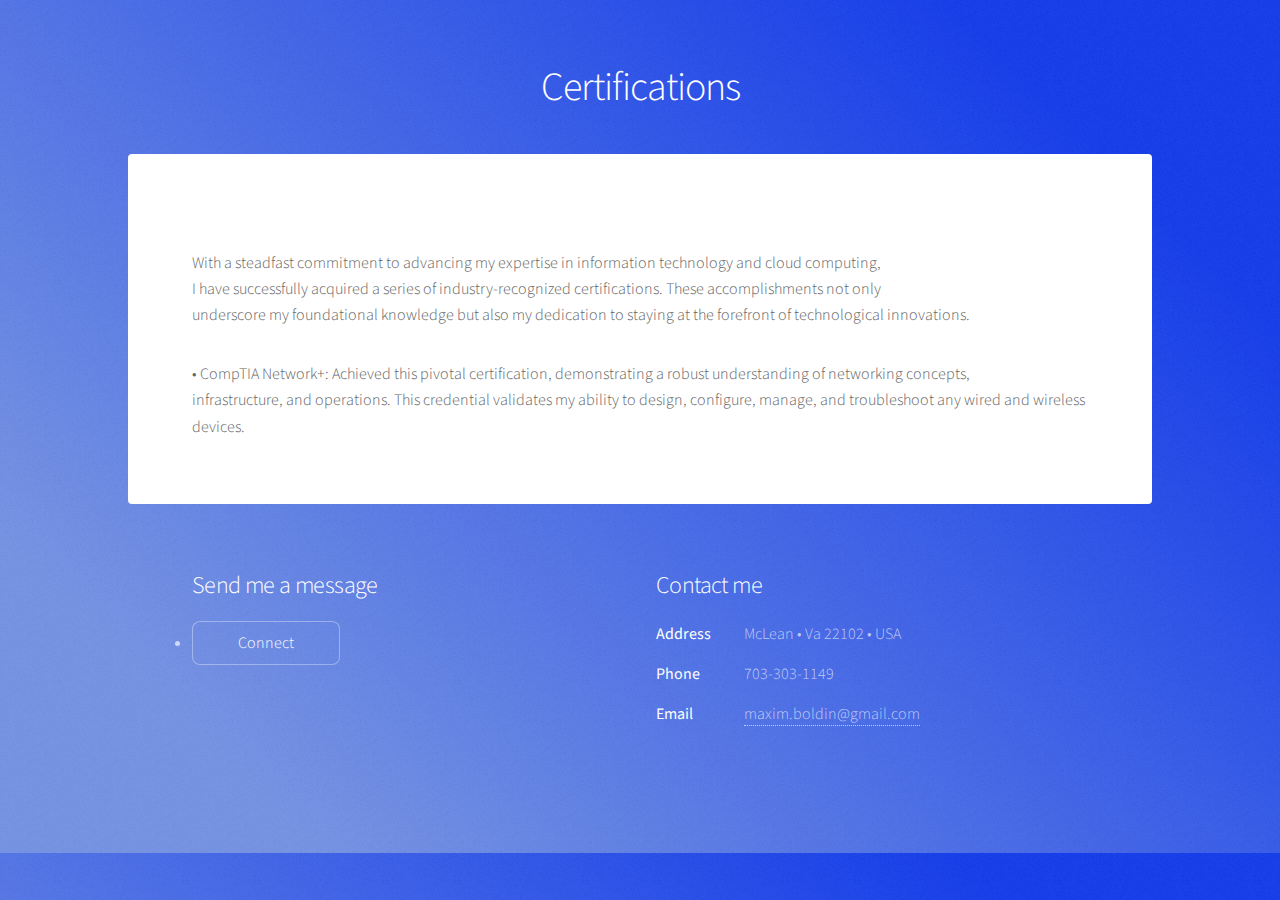
==== commit 8db793ce: "new cert" ====
--- a/certifications.html
+++ b/certifications.html
@@ -15,7 +15,7 @@
 				<!-- Header -->
 					<header id="header">
 						<h1>Certifications</h1>
-						<p> Coming soon</p>
+						<p> </p>
 					</header>
 
 				<!-- Main -->
@@ -24,8 +24,11 @@
 						<!-- Content -->
 							<section id="content" class="main">
 								
-							</p> As I keep working on deleloping and updating CI/CD pipeline for this web site </p>
-						</p>more features will become avaliable.</p>>
+							</p> With a steadfast commitment to advancing my expertise in information technology and cloud computing, <br />
+							 I have successfully acquired a series of industry-recognized certifications. These accomplishments not only <br />
+							  underscore my foundational knowledge but also my dedication to staying at the forefront of technological innovations.</p>
+						</p>	•	CompTIA Network+: Achieved this pivotal certification, demonstrating a robust understanding of networking concepts,  <br />
+						     infrastructure, and operations. This credential validates my ability to design, configure, manage, and troubleshoot any wired and wireless devices.</p>
 							</section>
 
 					</div>
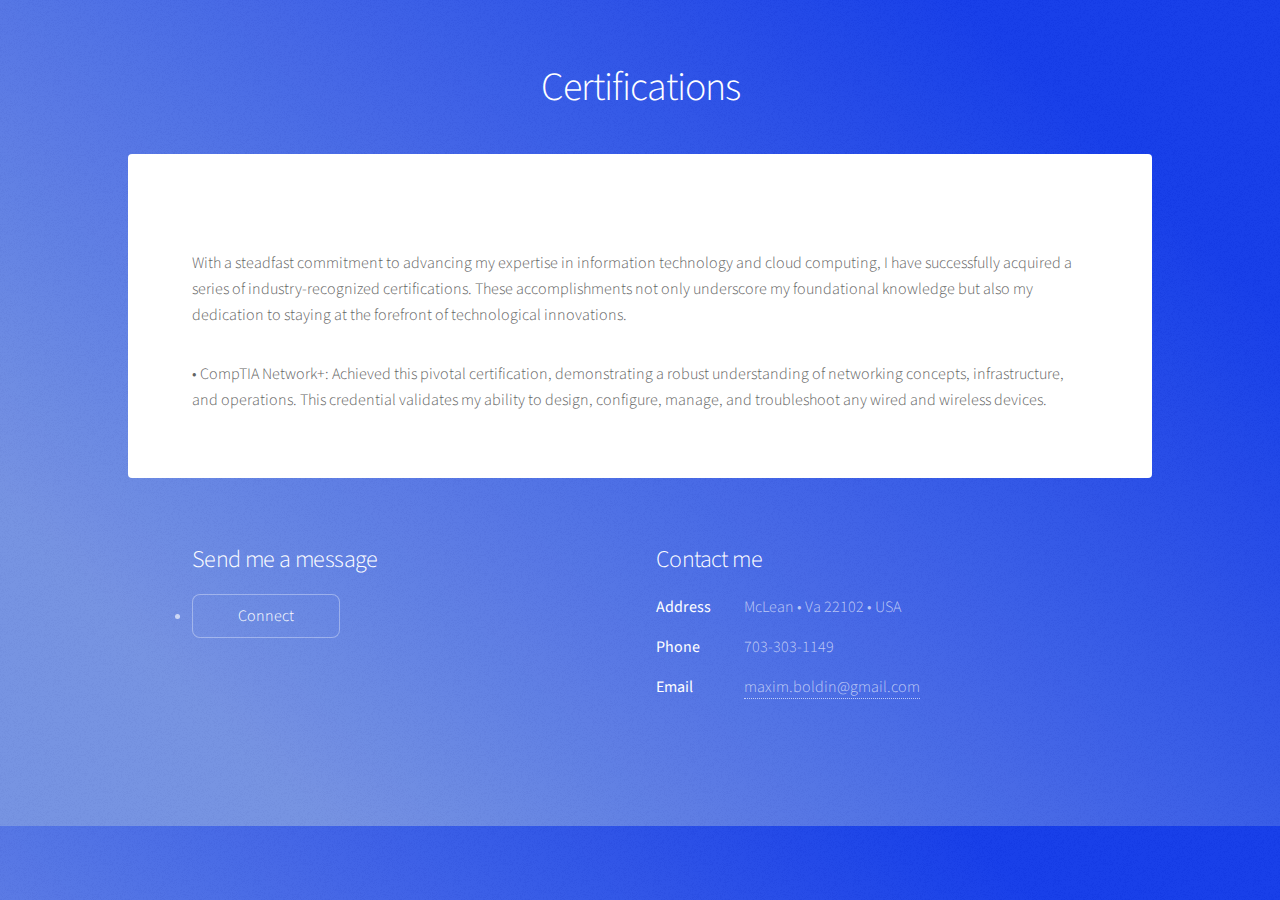
==== commit acbb9137: "no brakes" ====
--- a/certifications.html
+++ b/certifications.html
@@ -24,10 +24,10 @@
 						<!-- Content -->
 							<section id="content" class="main">
 								
-							</p> With a steadfast commitment to advancing my expertise in information technology and cloud computing, <br />
-							 I have successfully acquired a series of industry-recognized certifications. These accomplishments not only <br />
+							</p> With a steadfast commitment to advancing my expertise in information technology and cloud computing, 
+							 I have successfully acquired a series of industry-recognized certifications. These accomplishments not only 
 							  underscore my foundational knowledge but also my dedication to staying at the forefront of technological innovations.</p>
-						</p>	•	CompTIA Network+: Achieved this pivotal certification, demonstrating a robust understanding of networking concepts,  <br />
+						</p>	•	CompTIA Network+: Achieved this pivotal certification, demonstrating a robust understanding of networking concepts,  
 						     infrastructure, and operations. This credential validates my ability to design, configure, manage, and troubleshoot any wired and wireless devices.</p>
 							</section>
 
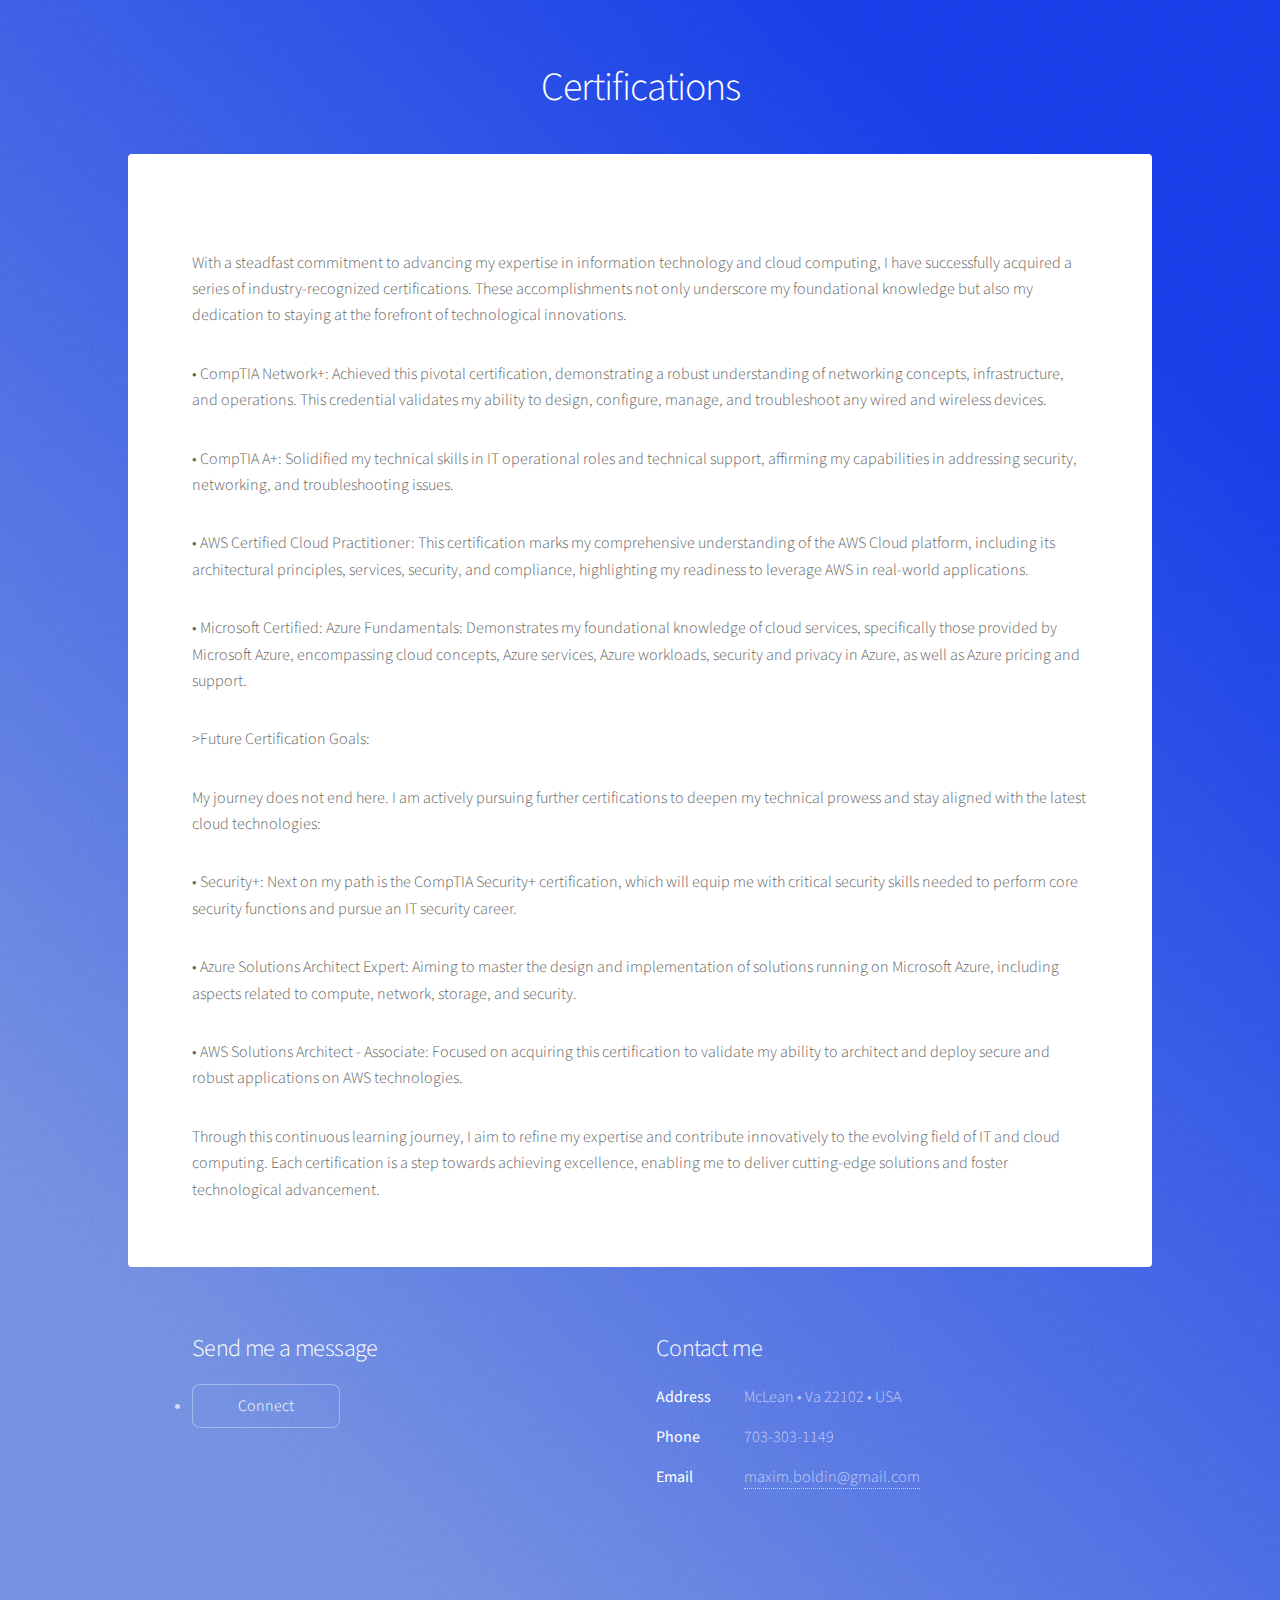
==== commit 7d1283dd: "new cert" ====
--- a/certifications.html
+++ b/certifications.html
@@ -27,8 +27,21 @@
 							</p> With a steadfast commitment to advancing my expertise in information technology and cloud computing, 
 							 I have successfully acquired a series of industry-recognized certifications. These accomplishments not only 
 							  underscore my foundational knowledge but also my dedication to staying at the forefront of technological innovations.</p>
-						</p>	•	CompTIA Network+: Achieved this pivotal certification, demonstrating a robust understanding of networking concepts,  
+						    </p>	•	CompTIA Network+: Achieved this pivotal certification, demonstrating a robust understanding of networking concepts,  
 						     infrastructure, and operations. This credential validates my ability to design, configure, manage, and troubleshoot any wired and wireless devices.</p>
+					        </p>	•	CompTIA A+: Solidified my technical skills in IT operational roles and technical support, affirming my capabilities in addressing 
+							security, networking, and troubleshooting issues.</p>
+						    </p>	•	AWS Certified Cloud Practitioner: This certification marks my comprehensive understanding of the AWS Cloud platform, including its
+							 architectural principles, services, security, and compliance, highlighting my readiness to leverage AWS in real-world applications.</p>
+						    </p>	•	Microsoft Certified: Azure Fundamentals: Demonstrates my foundational knowledge of cloud services, specifically those provided by Microsoft Azure,
+							 encompassing cloud concepts, Azure services, Azure workloads, security and privacy in Azure, as well as Azure pricing and support.</p>
+						    </p>>Future Certification Goals:
+						</p>
+						    </p>My journey does not end here. I am actively pursuing further certifications to deepen my technical prowess and stay aligned with the latest cloud technologies:</p>
+						    </p>•	Security+: Next on my path is the CompTIA Security+ certification, which will equip me with critical security skills needed to perform core security functions and pursue an IT security career.</p>
+						    </p>•	Azure Solutions Architect Expert: Aiming to master the design and implementation of solutions running on Microsoft Azure, including aspects related to compute, network, storage, and security.</p>
+						    </p>•	AWS Solutions Architect - Associate: Focused on acquiring this certification to validate my ability to architect and deploy secure and robust applications on AWS technologies.</p>
+						    </p> Through this continuous learning journey, I aim to refine my expertise and contribute innovatively to the evolving field of IT and cloud computing. Each certification is a step towards achieving excellence, enabling me to deliver cutting-edge solutions and foster technological advancement.</p>
 							</section>
 
 					</div>
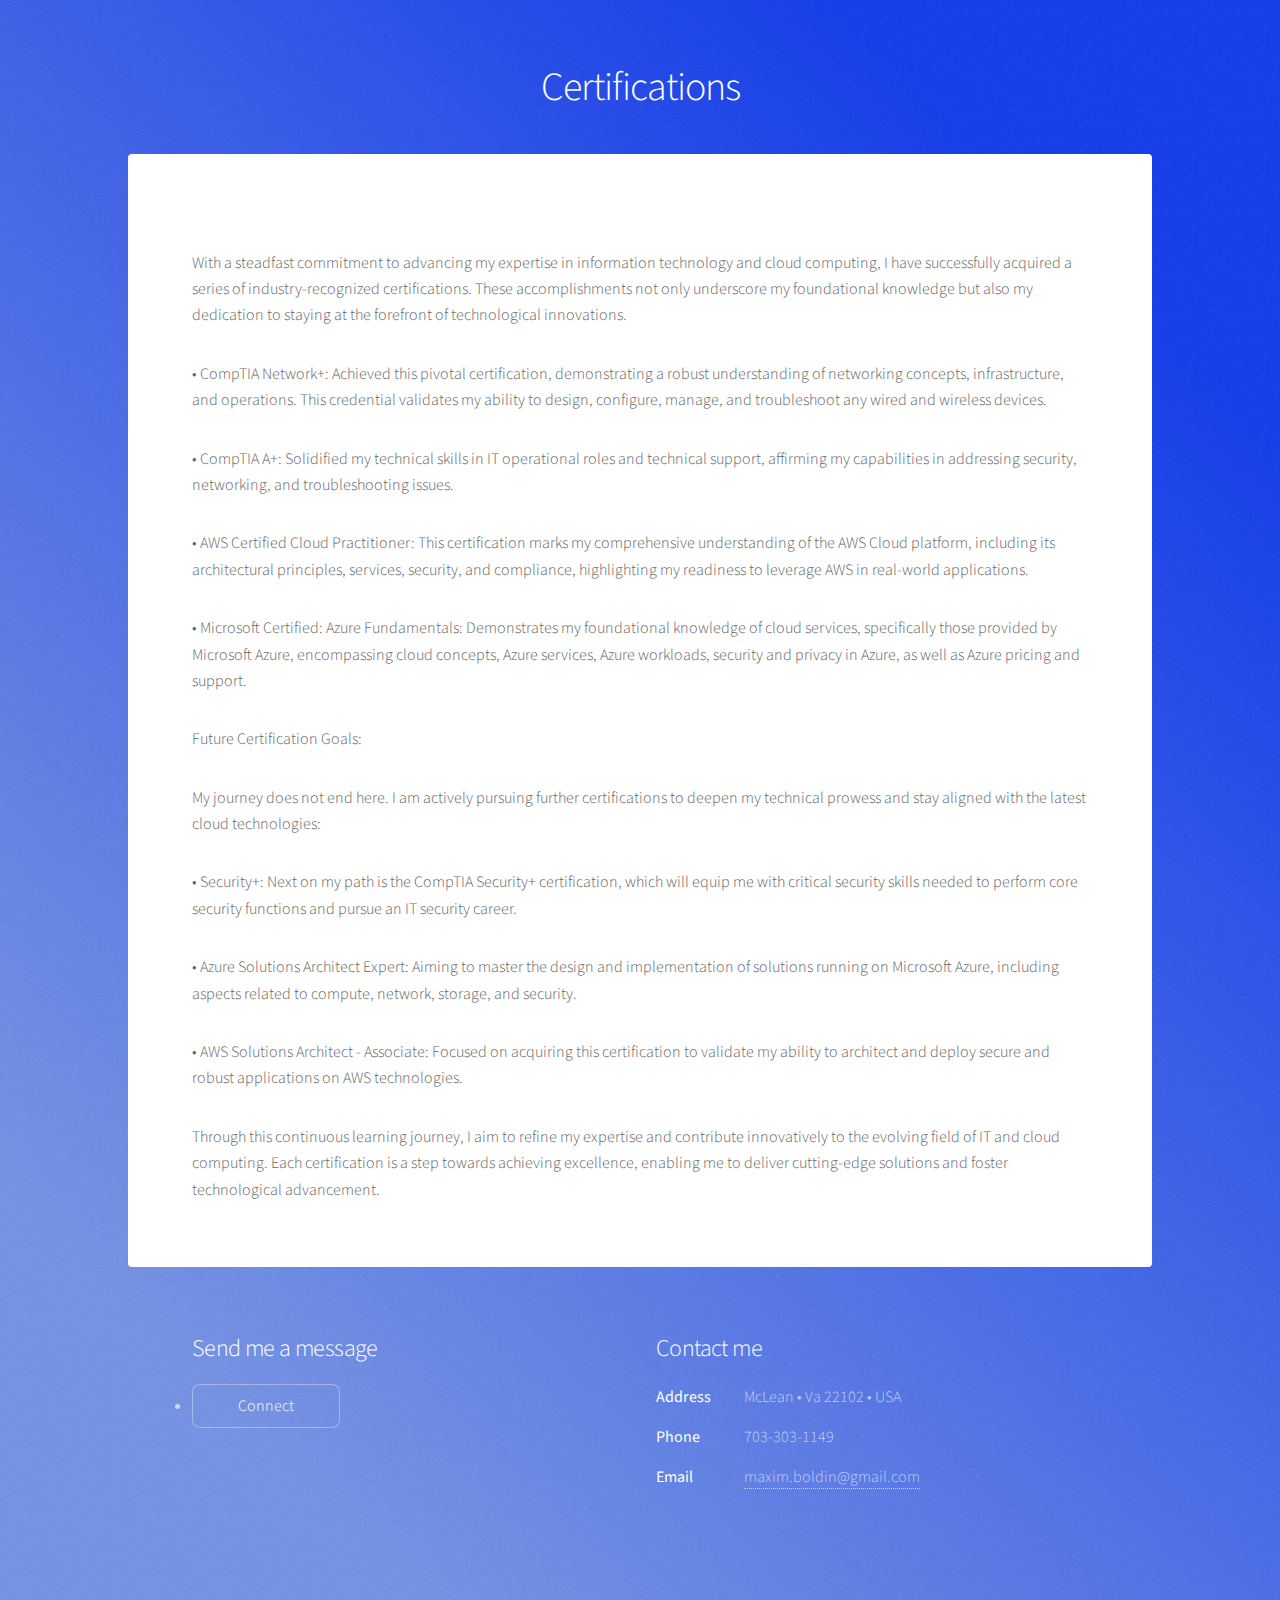
==== commit e7e48b6c: "last change" ====
--- a/certifications.html
+++ b/certifications.html
@@ -1,7 +1,7 @@
 <!DOCTYPE HTML>
 <html>
 	<head>
-		<title>Generic - Stellar by HTML5 UP</title>
+		<title>Certifications</title>
 		<meta charset="utf-8" />
 		<meta name="viewport" content="width=device-width, initial-scale=1, user-scalable=no" />
 		<link rel="stylesheet" href="assets/css/main.css" />
@@ -35,7 +35,7 @@
 							 architectural principles, services, security, and compliance, highlighting my readiness to leverage AWS in real-world applications.</p>
 						    </p>	•	Microsoft Certified: Azure Fundamentals: Demonstrates my foundational knowledge of cloud services, specifically those provided by Microsoft Azure,
 							 encompassing cloud concepts, Azure services, Azure workloads, security and privacy in Azure, as well as Azure pricing and support.</p>
-						    </p>>Future Certification Goals:
+						    </p>Future Certification Goals:
 						</p>
 						    </p>My journey does not end here. I am actively pursuing further certifications to deepen my technical prowess and stay aligned with the latest cloud technologies:</p>
 						    </p>•	Security+: Next on my path is the CompTIA Security+ certification, which will equip me with critical security skills needed to perform core security functions and pursue an IT security career.</p>
